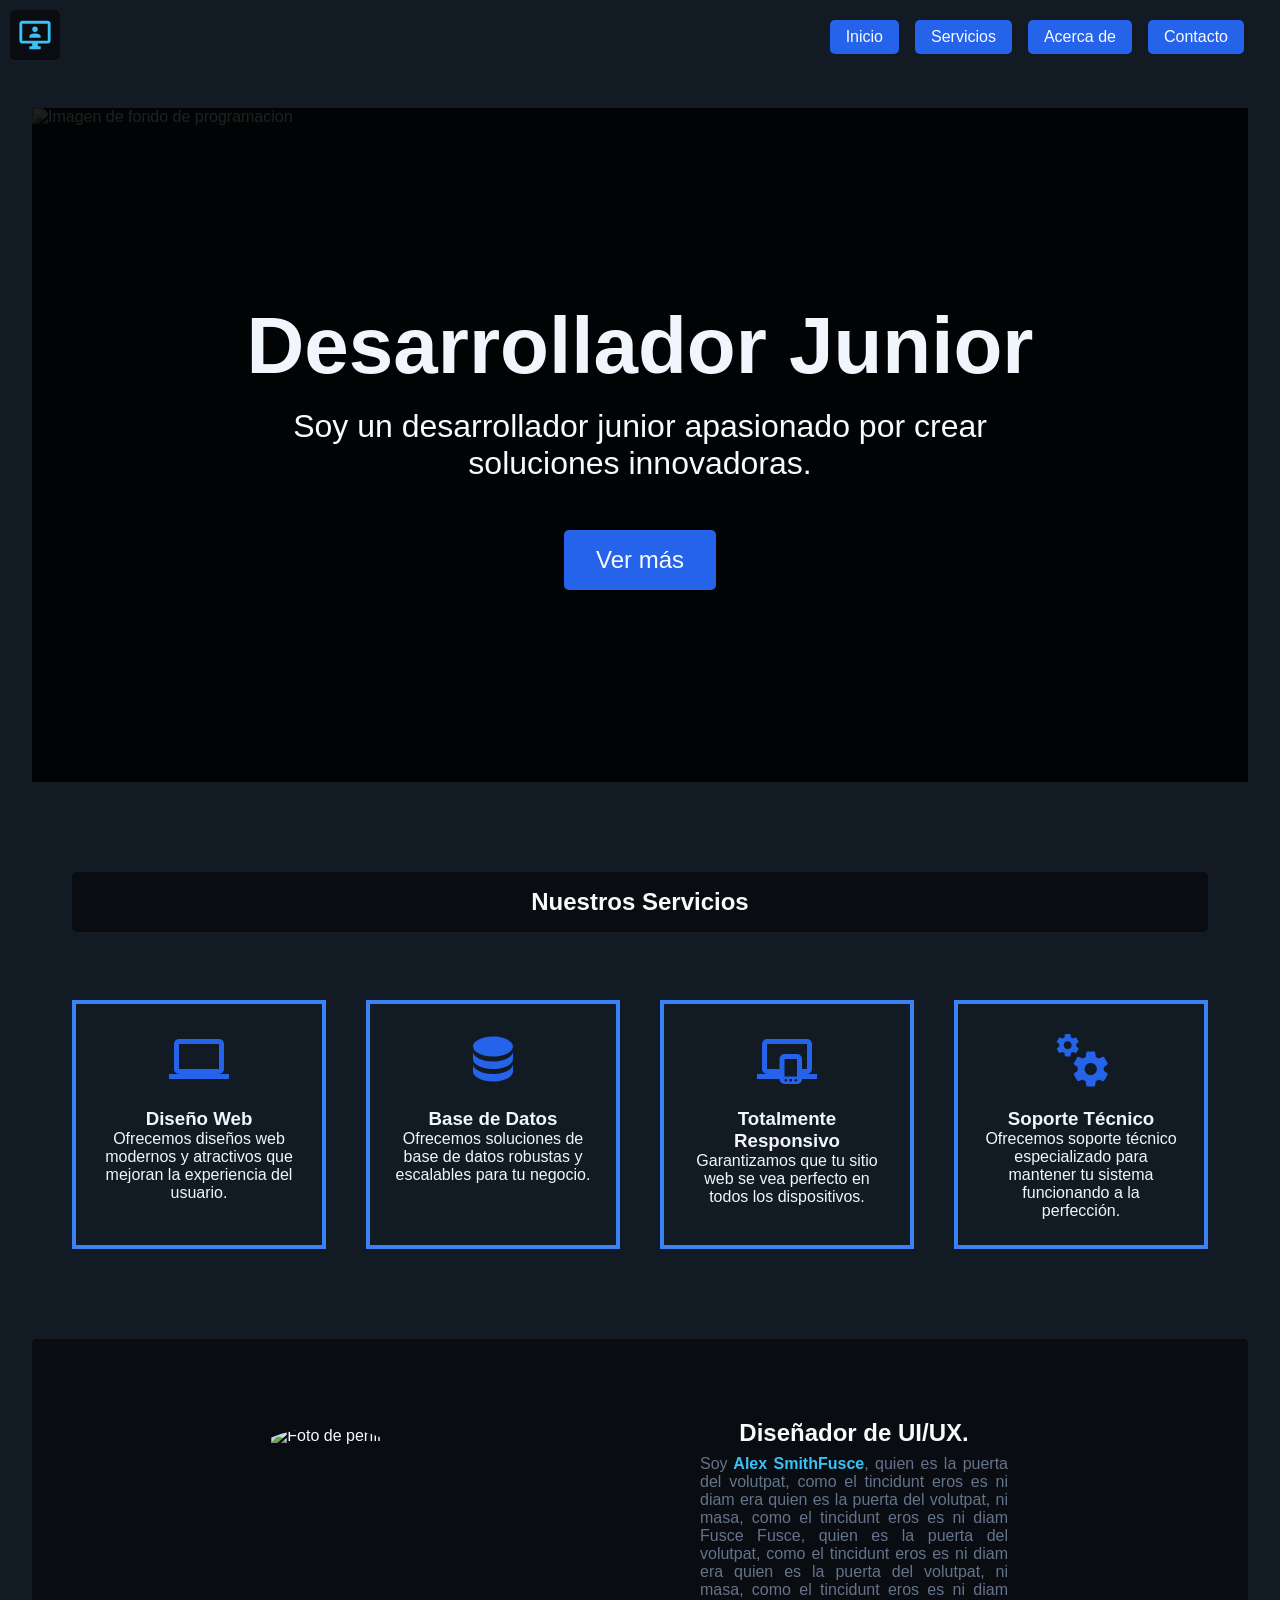
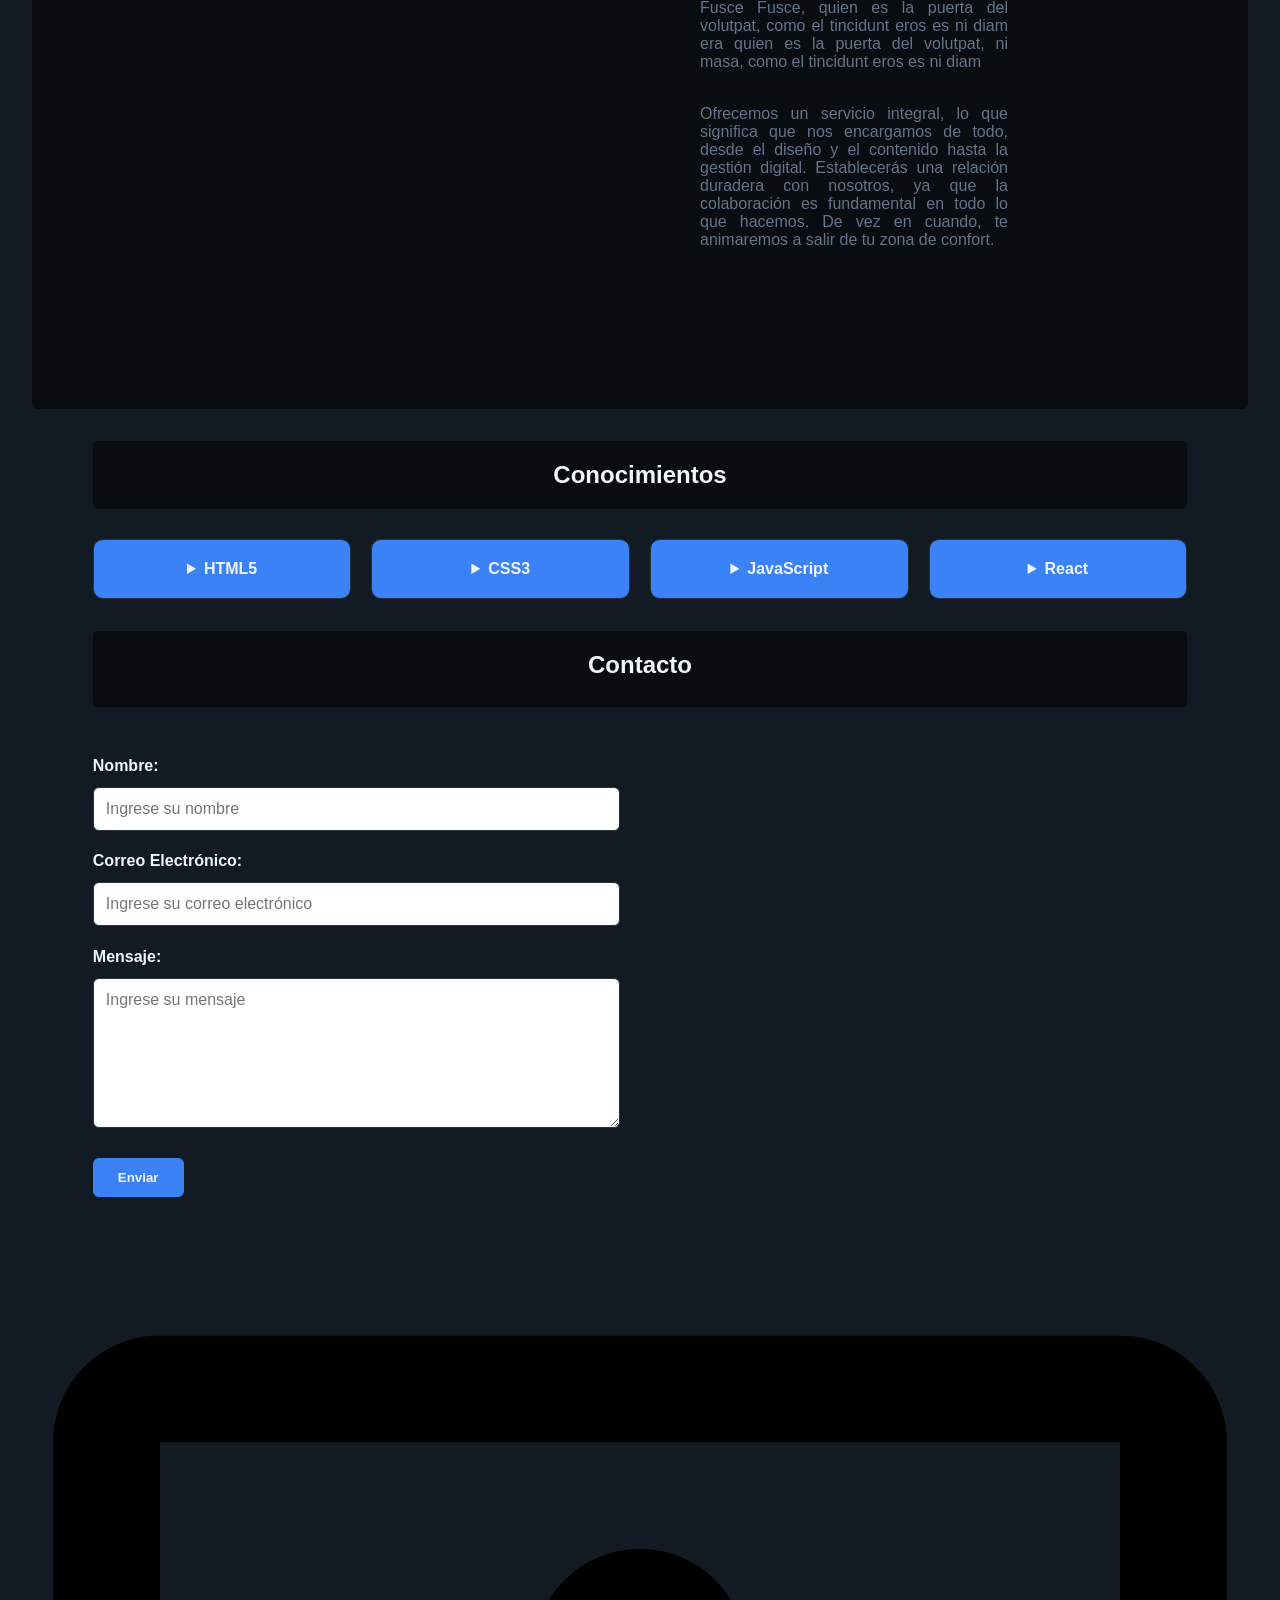
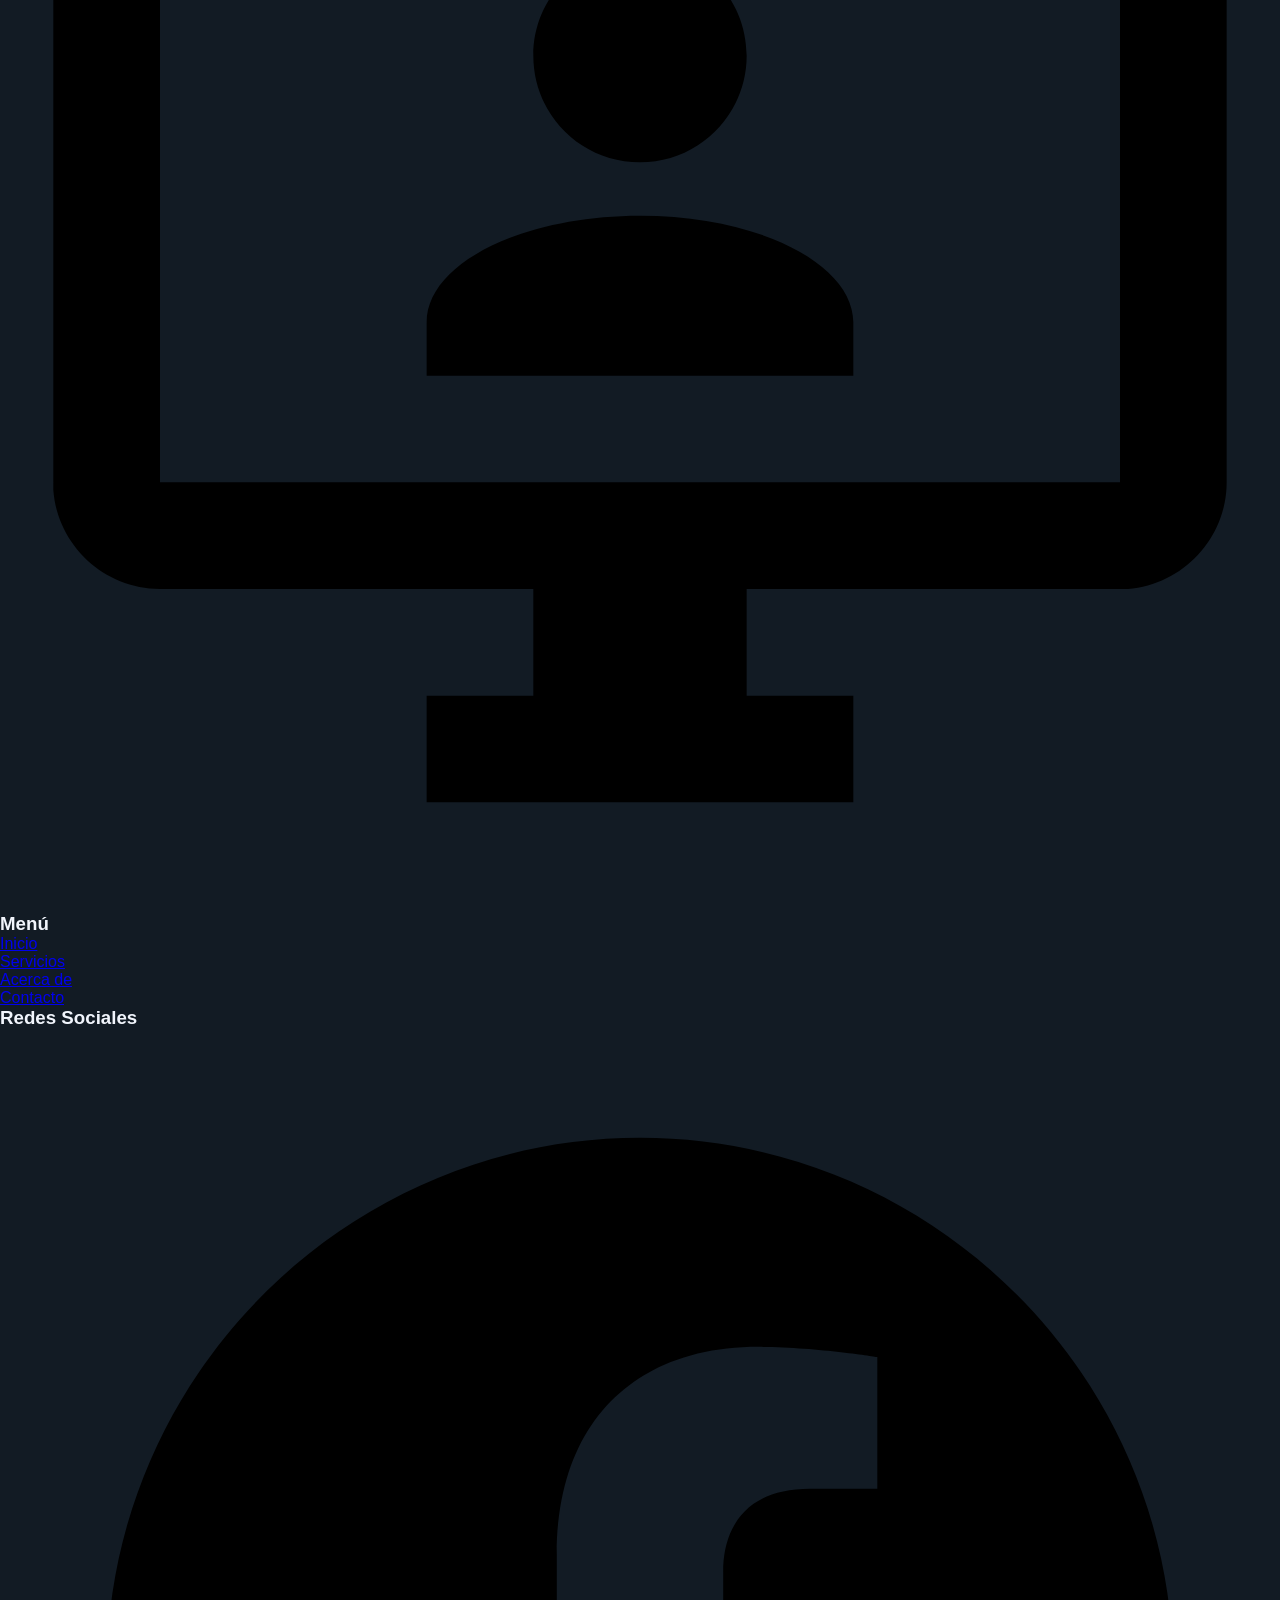
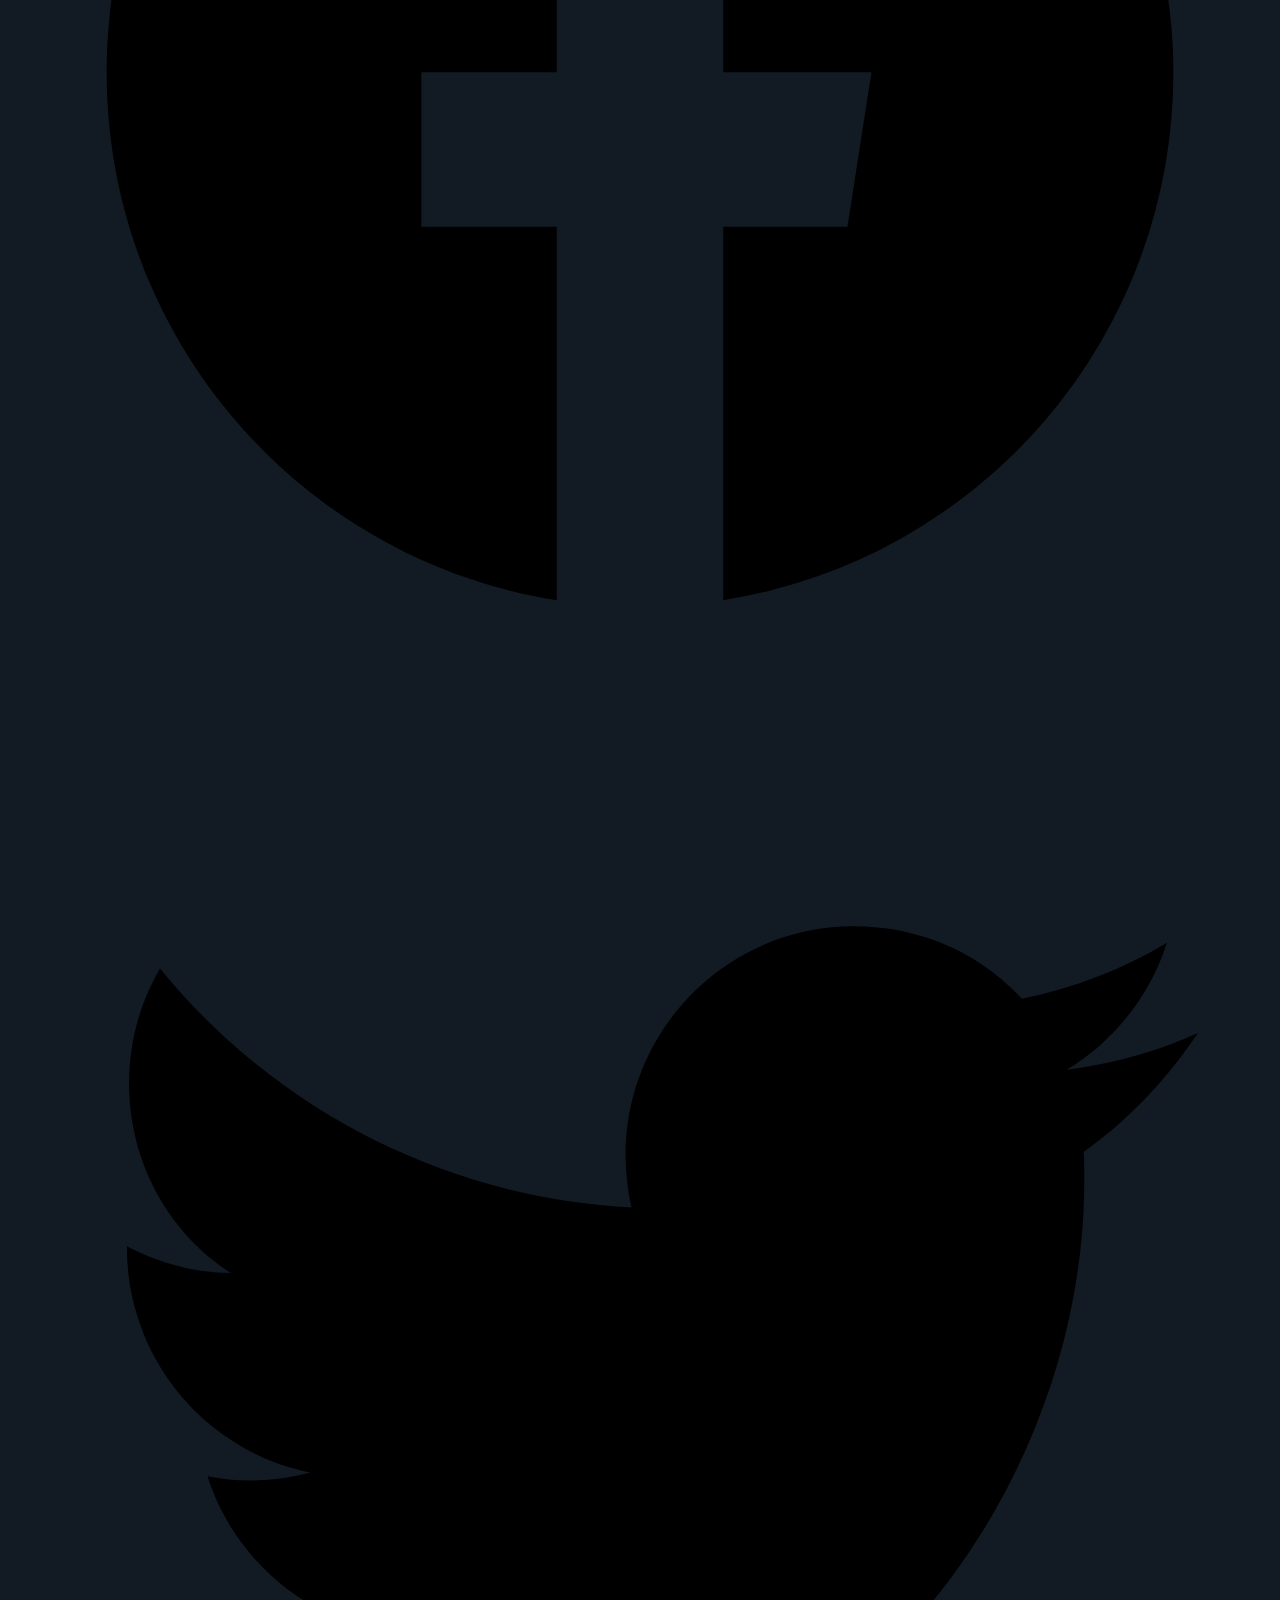
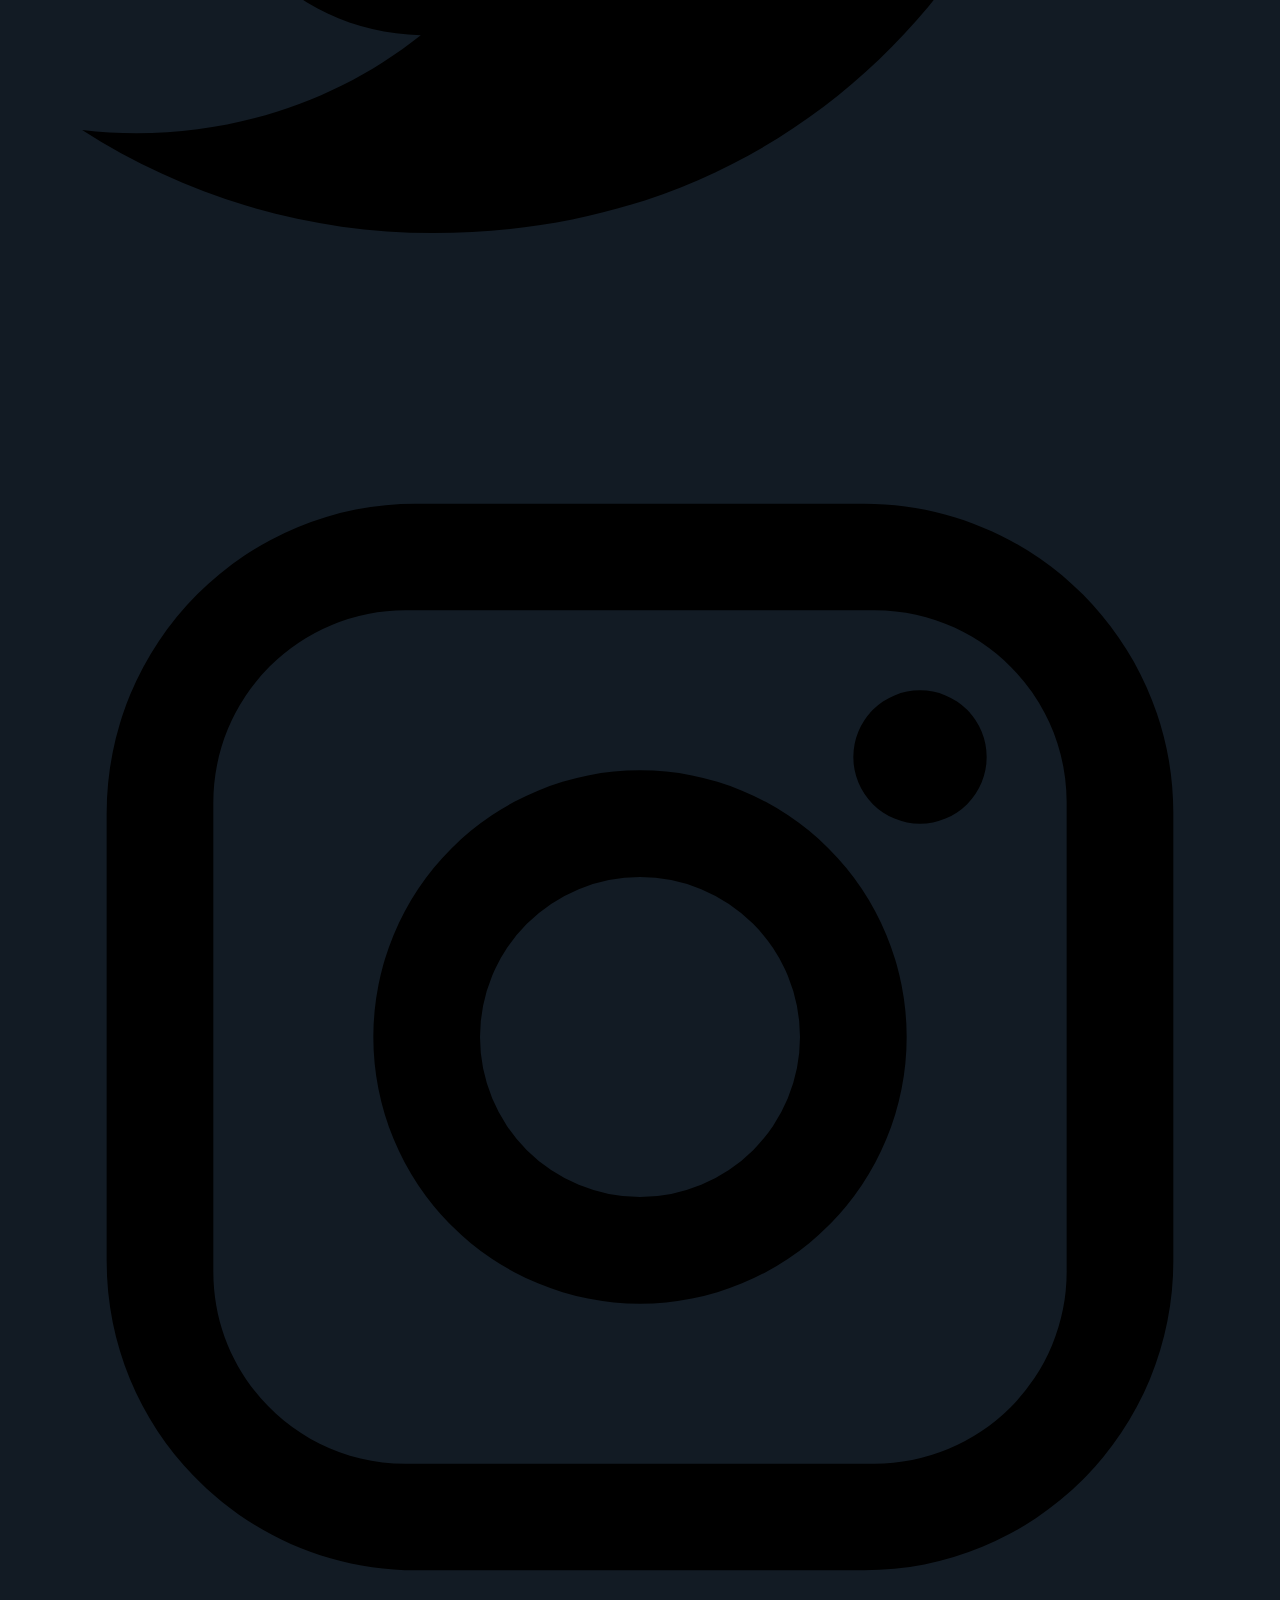
==== prueba-maquetacion/index.html @ 6233dfbc "cambios en el HTML y CSS" ====
<!DOCTYPE html>
<html lang="en">
<head>
  <meta charset="UTF-8">
  <meta name="viewport" content="width=device-width, initial-scale=1.0">
  <meta name="description" content="Soy Alex Smith, un desarrollador junior apasionado por crear soluciones innovadoras." />
  <link rel="stylesheet" href="./style/style.css">
  <title>Soy Alex SmithFusce</title>
</head>
<body>
  <!-- aqui esta el el menu y el banner -->
  <header>
    <!-- aqui esta el menu -->
    <div class="menu">  
      <div class="logo">
        <svg xmlns="http://www.w3.org/2000/svg" viewBox="0 0 24 24"><title>monitor-account</title><path d="M21 2C22.05 2 22.92 2.81 23 3.85L23 4V16C23 17.05 22.18 17.92 21.15 18L21 18H14V20H16V22H8V20H10V18H3C1.95 18 1.08 17.18 1 16.15L1 16V4C1 2.94 1.81 2.08 2.85 2L3 2H21M21 4H3V16H21V4M12 11C14.21 11 16 11.9 16 13V14H8V13C8 11.9 9.79 11 12 11M12 6C13.11 6 14 6.9 14 8S13.11 10 12 10 10 9.11 10 8 10.9 6 12 6Z" /></svg>
      </div>
      <nav>
        <ul>
          <li><a href="#">Inicio</a></li>
          <li><a href="#servicios">Servicios</a></li>
          <li><a href="#acerca-de">Acerca de</a></li>
          <li><a href="#contacto">Contacto</a></li>
        </ul>
      </nav>
    </div>
    <!-- aqui esta el banner -->
  </header>
<!-- aqui esta el contenido principal -->
  <main>
    <section class="banner">
      <div class="fondo-banner">
        <picture>
          <source srcset="./imagenes/requisitos-programador-2560.webp" type="image/webp" min-width="800px">
          <img src="./imagenes/requisitos-programador-2560.jpg" alt="Imagen de fondo de programacion">
        </picture>
      </div>
      <div class="texto-banner">
        <h1>Desarrollador Junior</h1>
        <p>Soy un desarrollador junior apasionado por crear soluciones innovadoras.</p>
        <button><a href="#servicios">Ver más</a></button>
      </div>
    </section>
    <!-- aqui estan los servicios -->
    <section class="tarjetas">
      <div class="tarjetas-titulo">
        <h2 id="servicios">Nuestros Servicios</h2>
      </div>

      <div class="tarjeta">
        <div class="tarjeta-imagen">
          <svg xmlns="http://www.w3.org/2000/svg" viewBox="0 0 24 24"><title>laptop</title><path d="M4,6H20V16H4M20,18A2,2 0 0,0 22,16V6C22,4.89 21.1,4 20,4H4C2.89,4 2,4.89 2,6V16A2,2 0 0,0 4,18H0V20H24V18H20Z" /></svg>
        </div>
        <div class="tarjeta-titulo">
          <h3>Diseño Web</h3>
        </div>
        <div class="tarjeta-descripcion">
          <p>Ofrecemos diseños web modernos y atractivos que mejoran la experiencia del usuario.</p>
        </div>
      </div>
      <div class="tarjeta">
        <svg xmlns="http://www.w3.org/2000/svg" viewBox="0 0 24 24"><title>database</title><path d="M12,3C7.58,3 4,4.79 4,7C4,9.21 7.58,11 12,11C16.42,11 20,9.21 20,7C20,4.79 16.42,3 12,3M4,9V12C4,14.21 7.58,16 12,16C16.42,16 20,14.21 20,12V9C20,11.21 16.42,13 12,13C7.58,13 4,11.21 4,9M4,14V17C4,19.21 7.58,21 12,21C16.42,21 20,19.21 20,17V14C20,16.21 16.42,18 12,18C7.58,18 4,16.21 4,14Z" /></svg>
        <h3>Base de Datos</h3>
        <p>Ofrecemos soluciones de base de datos robustas y escalables para tu negocio.</p>
      </div>
      <div class="tarjeta">
        <svg xmlns="http://www.w3.org/2000/svg" viewBox="0 0 24 24"><title>responsive</title><path d="M4,6V16H9V12A2,2 0 0,1 11,10H16A2,2 0 0,1 18,12V16H20V6H4M0,20V18H4A2,2 0 0,1 2,16V6A2,2 0 0,1 4,4H20A2,2 0 0,1 22,6V16A2,2 0 0,1 20,18H24V20H18V20C18,21.11 17.1,22 16,22H11A2,2 0 0,1 9,20H9L0,20M11.5,20A0.5,0.5 0 0,0 11,20.5A0.5,0.5 0 0,0 11.5,21A0.5,0.5 0 0,0 12,20.5A0.5,0.5 0 0,0 11.5,20M15.5,20A0.5,0.5 0 0,0 15,20.5A0.5,0.5 0 0,0 15.5,21A0.5,0.5 0 0,0 16,20.5A0.5,0.5 0 0,0 15.5,20M13,20V21H14V20H13M11,12V19H16V12H11Z" /></svg>
        <h3>Totalmente Responsivo</h3>
        <p>Garantizamos que tu sitio web se vea perfecto en todos los dispositivos.</p>
      </div>
      <div class="tarjeta">
        <svg xmlns="http://www.w3.org/2000/svg" viewBox="0 0 24 24"><title>cogs</title><path d="M15.9,18.45C17.25,18.45 18.35,17.35 18.35,16C18.35,14.65 17.25,13.55 15.9,13.55C14.54,13.55 13.45,14.65 13.45,16C13.45,17.35 14.54,18.45 15.9,18.45M21.1,16.68L22.58,17.84C22.71,17.95 22.75,18.13 22.66,18.29L21.26,20.71C21.17,20.86 21,20.92 20.83,20.86L19.09,20.16C18.73,20.44 18.33,20.67 17.91,20.85L17.64,22.7C17.62,22.87 17.47,23 17.3,23H14.5C14.32,23 14.18,22.87 14.15,22.7L13.89,20.85C13.46,20.67 13.07,20.44 12.71,20.16L10.96,20.86C10.81,20.92 10.62,20.86 10.54,20.71L9.14,18.29C9.05,18.13 9.09,17.95 9.22,17.84L10.7,16.68L10.65,16L10.7,15.31L9.22,14.16C9.09,14.05 9.05,13.86 9.14,13.71L10.54,11.29C10.62,11.13 10.81,11.07 10.96,11.13L12.71,11.84C13.07,11.56 13.46,11.32 13.89,11.15L14.15,9.29C14.18,9.13 14.32,9 14.5,9H17.3C17.47,9 17.62,9.13 17.64,9.29L17.91,11.15C18.33,11.32 18.73,11.56 19.09,11.84L20.83,11.13C21,11.07 21.17,11.13 21.26,11.29L22.66,13.71C22.75,13.86 22.71,14.05 22.58,14.16L21.1,15.31L21.15,16L21.1,16.68M6.69,8.07C7.56,8.07 8.26,7.37 8.26,6.5C8.26,5.63 7.56,4.92 6.69,4.92A1.58,1.58 0 0,0 5.11,6.5C5.11,7.37 5.82,8.07 6.69,8.07M10.03,6.94L11,7.68C11.07,7.75 11.09,7.87 11.03,7.97L10.13,9.53C10.08,9.63 9.96,9.67 9.86,9.63L8.74,9.18L8,9.62L7.81,10.81C7.79,10.92 7.7,11 7.59,11H5.79C5.67,11 5.58,10.92 5.56,10.81L5.4,9.62L4.64,9.18L3.5,9.63C3.41,9.67 3.3,9.63 3.24,9.53L2.34,7.97C2.28,7.87 2.31,7.75 2.39,7.68L3.34,6.94L3.31,6.5L3.34,6.06L2.39,5.32C2.31,5.25 2.28,5.13 2.34,5.03L3.24,3.47C3.3,3.37 3.41,3.33 3.5,3.37L4.63,3.82L5.4,3.38L5.56,2.19C5.58,2.08 5.67,2 5.79,2H7.59C7.7,2 7.79,2.08 7.81,2.19L8,3.38L8.74,3.82L9.86,3.37C9.96,3.33 10.08,3.37 10.13,3.47L11.03,5.03C11.09,5.13 11.07,5.25 11,5.32L10.03,6.06L10.06,6.5L10.03,6.94Z" /></svg>
        <h3>Soporte Técnico</h3>
        <p>Ofrecemos soporte técnico especializado para mantener tu sistema funcionando a la perfección.</p>
      </div>
    </section>
    <!-- aqui esta la seccion de "acerca de" -->
    <section class="banner">
      <!-- texto e imagen de acerca de -->
      <article>
        <div class="acerca-de">
          <div class="foto-acerca-de">
            <img src="./imagenes/hero.webp" alt="Foto de perfil">
          </div>
          <h2 id="acerca-de">Diseñador de UI/UX.</h2>
          <div class="texto-acerca-de">
            <p>Soy<span> Alex SmithFusce</span>, quien es la puerta del volutpat, como el tincidunt eros es ni diam era quien es la puerta del volutpat, ni masa, como el tincidunt eros es ni diam Fusce Fusce, quien es la puerta del volutpat, como el tincidunt eros es ni diam era quien es la puerta del volutpat, ni masa, como el tincidunt eros es ni diam Fusce Fusce, quien es la puerta del volutpat, como el tincidunt eros es ni diam era quien es la puerta del volutpat, ni masa, como el tincidunt eros es ni diam</p>
            <br>
            <p>Ofrecemos un servicio integral, lo que significa que nos encargamos de todo, desde el diseño y el contenido hasta la gestión digital. Establecerás una relación duradera con nosotros, ya que la colaboración es fundamental en todo lo que hacemos. De vez en cuando, te animaremos a salir de tu zona de confort.</p>
          </div>
        </div>
      </article>
    </section>

    <!-- seccion de conocimientos -->

    <section class="acordeon">

      <article>

        <div class="titulo-acordeon">
          <h2>conocimientos</h2>
        </div>

      <div class="acordeon">

        <div class="conocimientos">
          <details>
            <summary>HTML5</summary>
            <p>Lorem ipsum dolor sit amet consectetur adipisicing elit. Aspernatur assumenda illo id fugiat nemo? Natus, consectetur voluptates saepe accusamus assumenda amet nemo iure debitis repellendus excepturi fugiat dolor tempore molestiae.</p>
          </details>
        </div>

      <div class="conocimientos">

        <details>
          <summary>CSS3</summary>
          <p>Lorem ipsum dolor sit amet consectetur adipisicing elit. Aspernatur assumenda illo id fugiat nemo? Natus, consectetur voluptates saepe accusamus assumenda amet nemo iure debitis repellendus excepturi fugiat dolor tempore molestiae.</p>
        </details>
      </div>

      <div class="conocimientos">

        <details>
          <summary>JavaScript</summary>
          <p>Lorem ipsum dolor sit amet consectetur adipisicing elit. Aspernatur assumenda illo id fugiat nemo? Natus, consectetur voluptates saepe accusamus assumenda amet nemo iure debitis repellendus excepturi fugiat dolor tempore molestiae.</p>
        </details>
      </div>

      <div class="conocimientos">

        <details>
          <summary>React</summary>
          <p>Lorem ipsum dolor sit amet consectetur adipisicing elit. Aspernatur assumenda illo id fugiat nemo? Natus, consectetur voluptates saepe accusamus assumenda amet nemo iure debitis repellendus excepturi fugiat dolor tempore molestiae.</p>
        </details>
      </div>

      </div>
      </article>   
    </section>

    <!-- formulario de contacto -->

    <section class="formulario">
      <div class="titulo-formulario">
        <h2 id="contacto">Contacto</h2>
      </div>

      <form action="/submit" method="POST">
        <div class="form-label">
          <label for="name">Nombre:</label>
        </div> 

        <div class="form-input">
          <input type="text" id="name" name="name" required placeholder="Ingrese su nombre">
        </div>

        <div class="form-label">
          <label for="email">Correo Electrónico:</label>
        </div>

        <div class="form-input">
          <input type="email" id="email" name="email" required placeholder="Ingrese su correo electrónico">
        </div>

        <div class="form-label">
          <label for="message">Mensaje:</label>
        </div>

        <div class="form-input">
          <textarea id="message" name="message" required placeholder="Ingrese su mensaje"></textarea>
        </div>

        <button type="submit">Enviar</button>

      </form>
      <div class="mapa">
        <iframe src="https://www.google.com/maps/embed?pb=!1m18!1m12!1m3!1d2349.0138959387236!2d2.627064773157701!3d39.56496502680764!2m3!1f0!2f0!3f0!3m2!1i1024!2i768!4f13.1!3m3!1m2!1s0x1297931b409c1aab%3A0x11ff860537a9ee80!2sKAICEN%20FORMACION!5e0!3m2!1ses-419!2ses!4v1787819873279!5m2!1ses-419!2ses" width="600" height="450" style="border:0;" allowfullscreen="" loading="lazy" referrerpolicy="strict-origin-when-cross-origin"></iframe>
      </div>
    </section>
  </main>
  <!-- aqui estas el footer -->
  <footer>
    <div class="pie-de-pagina">
      <div class="pie-de-pagina-logo">
        <svg xmlns="http://www.w3.org/2000/svg" viewBox="0 0 24 24"><title>monitor-account</title><path d="M21 2C22.05 2 22.92 2.81 23 3.85L23 4V16C23 17.05 22.18 17.92 21.15 18L21 18H14V20H16V22H8V20H10V18H3C1.95 18 1.08 17.18 1 16.15L1 16V4C1 2.94 1.81 2.08 2.85 2L3 2H21M21 4H3V16H21V4M12 11C14.21 11 16 11.9 16 13V14H8V13C8 11.9 9.79 11 12 11M12 6C13.11 6 14 6.9 14 8S13.11 10 12 10 10 9.11 10 8 10.9 6 12 6Z" /></svg>
      </div>
    </div>
    <div class="arbol-paginas">
      <div class="titulo-arbol-paginas">
        <h3>Menú</h3>
      </div>
      <div class="lista-pagina">
        <ul>
            <li><a href="#">Inicio</a></li>
            <li><a href="#servicios">Servicios</a></li>
            <li><a href="#acerca-de">Acerca de</a></li>
            <li><a href="#contacto">Contacto</a></li>
        </ul>
      </div>
    </div>
    <div class="redes-sociales">
      <h3>Redes Sociales</h3>
      <ul>
        <li>
          <a href="#" target="_blank"><svg xmlns="http://www.w3.org/2000/svg" viewBox="0 0 24 24"><title>facebook</title><path d="M12 2.04C6.5 2.04 2 6.53 2 12.06C2 17.06 5.66 21.21 10.44 21.96V14.96H7.9V12.06H10.44V9.85C10.44 7.34 11.93 5.96 14.22 5.96C15.31 5.96 16.45 6.15 16.45 6.15V8.62H15.19C13.95 8.62 13.56 9.39 13.56 10.18V12.06H16.34L15.89 14.96H13.56V21.96A10 10 0 0 0 22 12.06C22 6.53 17.5 2.04 12 2.04Z" /></svg></a>
        </li>
        <li>
          <a href="#" target="_blank"><svg xmlns="http://www.w3.org/2000/svg" viewBox="0 0 24 24"><title>twitter</title><path d="M22.46,6C21.69,6.35 20.86,6.58 20,6.69C20.88,6.16 21.56,5.32 21.88,4.31C21.05,4.81 20.13,5.16 19.16,5.36C18.37,4.5 17.26,4 16,4C13.65,4 11.73,5.92 11.73,8.29C11.73,8.63 11.77,8.96 11.84,9.27C8.28,9.09 5.11,7.38 3,4.79C2.63,5.42 2.42,6.16 2.42,6.94C2.42,8.43 3.17,9.75 4.33,10.5C3.62,10.5 2.96,10.3 2.38,10C2.38,10 2.38,10 2.38,10.03C2.38,12.11 3.86,13.85 5.82,14.24C5.46,14.34 5.08,14.39 4.69,14.39C4.42,14.39 4.15,14.36 3.89,14.31C4.43,16 6,17.26 7.89,17.29C6.43,18.45 4.58,19.13 2.56,19.13C2.22,19.13 1.88,19.11 1.54,19.07C3.44,20.29 5.7,21 8.12,21C16,21 20.33,14.46 20.33,8.79C20.33,8.6 20.33,8.42 20.32,8.23C21.16,7.63 21.88,6.87 22.46,6Z" /></svg></a>
        </li>
        <li>
          <a href="#" target="_blank"><svg xmlns="http://www.w3.org/2000/svg" viewBox="0 0 24 24"><title>instagram</title><path d="M7.8,2H16.2C19.4,2 22,4.6 22,7.8V16.2A5.8,5.8 0 0,1 16.2,22H7.8C4.6,22 2,19.4 2,16.2V7.8A5.8,5.8 0 0,1 7.8,2M7.6,4A3.6,3.6 0 0,0 4,7.6V16.4C4,18.39 5.61,20 7.6,20H16.4A3.6,3.6 0 0,0 20,16.4V7.6C20,5.61 18.39,4 16.4,4H7.6M17.25,5.5A1.25,1.25 0 0,1 18.5,6.75A1.25,1.25 0 0,1 17.25,8A1.25,1.25 0 0,1 16,6.75A1.25,1.25 0 0,1 17.25,5.5M12,7A5,5 0 0,1 17,12A5,5 0 0,1 12,17A5,5 0 0,1 7,12A5,5 0 0,1 12,7M12,9A3,3 0 0,0 9,12A3,3 0 0,0 12,15A3,3 0 0,0 15,12A3,3 0 0,0 12,9Z" /></svg></a>
        </li>
      </ul>
    </div>
  </footer>
</body>
</html>
---- prueba-maquetacion/style/style.css ----
* {
  margin: 0;
  padding: 0;
  box-sizing: border-box;
}
:root {
  --color-primario: #12171d;
  --color-secundario: #090C11;
  --color-terciario: #f8fafc;
  --color-acento: #3bc1f6;
  --color-fondo: #121b24;
  --color-texto: #f1f5fc;
  --color-texto-secundario: #64748b;
  --color-boton: #3b82f6;
  --color-boton-hover: #2563eb;
}

body{
  background-color: var(--color-fondo);
  color: var(--color-texto);
  font-family: Arial, sans-serif;

  header {
    background-color: var(--color-fondo);
    color: var(--color-terciario);

    .menu {
      display: grid;
      grid-template-columns: 1fr auto;
      grid-gap: 1rem;
      z-index: 1;
      padding: 10px;

      .logo {
        font-size: 1.5rem;
        font-weight: bold;
        color: var(--color-acento);

        svg {
          width: 50px;
          height: 50px;
          fill: var(--color-acento);
          background-color: var(--color-secundario);
          padding: 0.5rem;
          border-radius: 5px;
        }
      }

      nav {
        ul {
          display: flex;
          list-style: none;
          padding: 10px;
          li {
            margin-right: 1rem;
            background-color: var(--color-boton-hover);
            padding: 0.5rem 1rem;
            border-radius: 5px;
            &:hover{
              background-color: var(--color-secundario);
              transform: scale(1.05);
              transition: background-color 0.3s ease;
            }
            a {
              color: var(--color-terciario);
              text-decoration: none;
              &:hover {
                color: var(--color-terciario);
              }
            }
          }
        }
      }

    }
  }
  main {
    padding: 2rem;

    .banner {
      position: relative;
      .fondo-banner {
        position: absolute;
        width: 100%;
        height: 100%;

        picture {
          img {
            
            width: 100%;
            height: auto;

          }
        }
      }
      .texto-banner {
        position: relative;
        text-align: center;
        padding: 12rem;
        background-color: rgba(0, 0, 0, 0.87);
        box-shadow: inset 10 0 10px rgba(0, 0, 0, 0.5);
        h1 {
          font-size: 5rem;
          margin-bottom: 1rem;
        }
        p {
          font-size: 2rem;
          color: var(--color-terciario);
        }
        button {
          padding: 1rem 2rem;
          margin-top: 3rem;
          color: var(--color-terciario);
          text-decoration: none;
          font-size: 1.5rem;
          background-color: var(--color-boton-hover);
          color: var(--color-terciario);
          border: none;
          border-radius: 5px;
          transition: background-color 0.3s ease;
          cursor: pointer;
            &:hover {
              background-color: var(--color-boton);
              transform: scale(1.05);
            }
            a {
              color: var(--color-terciario);
              text-decoration: none;
          }
        }
      }
    }

    .tarjetas {
      display: grid;
      grid-template-columns: repeat(4, 1fr);
      grid-template-rows: auto 1fr;
      gap: 40px;
      
      width: 100%;
      margin: 50px auto;
      padding: 40px;
    }

    /* Título */
    .tarjetas-titulo {
      grid-column: 1 / -1;
      text-align: center;
      margin: 0 0 20px;
    }

    /* Cada tarjeta */
    .tarjeta {
      border: 4px solid var(--color-boton);
      padding: 25px;
      text-align: center;
      fill: var(--color-boton-hover);
    }

    /* Iconos SVG */
    .tarjeta svg {
      width: 60px;
      height: 60px;
      margin-bottom: 15px;
    }

    section {
      margin-bottom: 2rem;

      h2 {
        font-size: 1.5rem;
        margin-bottom: 0.5rem;
      }
      #servicios {
        background-color: var(--color-secundario);
        color: var(--color-terciario);
        padding: 1rem;
        border-radius: 5px;
        text-align: center;
      }

      article {
        margin-bottom: 2rem;
        grid-template-columns: repeat(auto-fit, minmax(250px, 1fr));
        grid-gap: 4rem;
       .acerca-de {
         background-color: var(--color-secundario);
         color: var(--color-terciario);
         padding: 5rem 5rem 10rem 5rem;
         border-radius: 5px;
         text-align: center;
         .texto-acerca-de {
           display: grid;
           grid-template-columns: 1fr;
           grid-gap: 0.5rem;
           align-items: center;
            h2 {
              font-size: 1.5rem;
              margin-bottom: 1rem;
            }
            p {
              font-size: 1rem;
              color: var(--color-texto-secundario);
              padding: 0 10rem 0 10rem;
              text-align: justify;
              span {
                font-weight: bold;
                color: var(--color-acento);
              }
            }
          }
          .foto-acerca-de {
            float: left;
            width: 300px;
            height: 300px;
            border-radius: 50%;
            overflow: hidden;
            margin: 0.5rem 4rem;
            img {
              width: 100%;
              height: 100%;
            }
          }
        }
        h2{
          text-align: center;
        }
        .acordeon{
          text-align: center;
        }
      }
    }
    .acordeon article {
    width: 90%;
    max-width: 1200px;
    margin: 0 auto;
}

/* Título */
.acordeon article > div:first-child {
    text-align: center;
    margin-bottom: 30px;
    background-color: var(--color-secundario);
    padding: 20px;
    border-radius: 5px;
}

.acordeon article h2 {
    margin: 0;
    text-transform: capitalize;
}


/* GRID DE CONOCIMIENTOS */
.acordeon article > div.acordeon {
    display: grid;
    grid-template-columns: repeat(4, 1fr);
    gap: 20px;
}


/* Cada conocimiento */
.acordeon .conocimientos {
    padding: 20px;
    border: 1px solid #26313a;
    background-color: var(--color-boton);
    border-radius: 10px;
}


/* Summary */
.acordeon .conocimientos summary {
    cursor: pointer;
    font-weight: bold;
}


/* Texto */
.acordeon .conocimientos p {
    margin-top: 15px;
    line-height: 1.5;
}

.formulario {
  display: grid;
  grid-template-columns: 1fr 1fr;
  grid-template-areas:"titulo titulo" "formulario mapa";
  gap: 40px;
  width: 90%;
  max-width: 1200px;
  margin: 0 auto;

}

.titulo-formulario {
  grid-area: titulo;
  background-color: var(--color-secundario);
  padding: 20px;
  border-radius: 5px;
}

.titulo-formulario h2 {
  text-align: center;
}

.formulario form {
  grid-area: formulario;
  display: grid;
  grid-template-columns: 1fr;
  gap: 8px;
}



.form-label {
  margin-top: 10px;
}

.form-label label {
  display: block;
  font-weight: bold;
}



.form-input {
  width: 100%;
}

.form-input input, .form-input textarea {
  box-sizing: border-box;
  width: 100%;
  padding: 12px;
  border: 1px solid #26313a;
  border-radius: 6px;
  font-family: inherit;
  font-size: 1rem;
}



.form-input textarea {
  min-height: 150px;
  resize: vertical;
}


.formulario button {
  width: fit-content;
  margin-top: 15px;
  padding: 10px 25px;
  border: none;
  border-radius: 6px;
  cursor: pointer;
  font-weight: bold;
  color: var(--color-texto);
  font-weight: bold;
  background-color: var(--color-boton);
  
}


.mapa {
  grid-area: mapa;
  width: 100%;
}

.mapa iframe {
  display: block;
  width: 100%;
  height: 100%;
  min-height: 450px;
  border: 0;
  border-radius: 10px;
}


  }
}
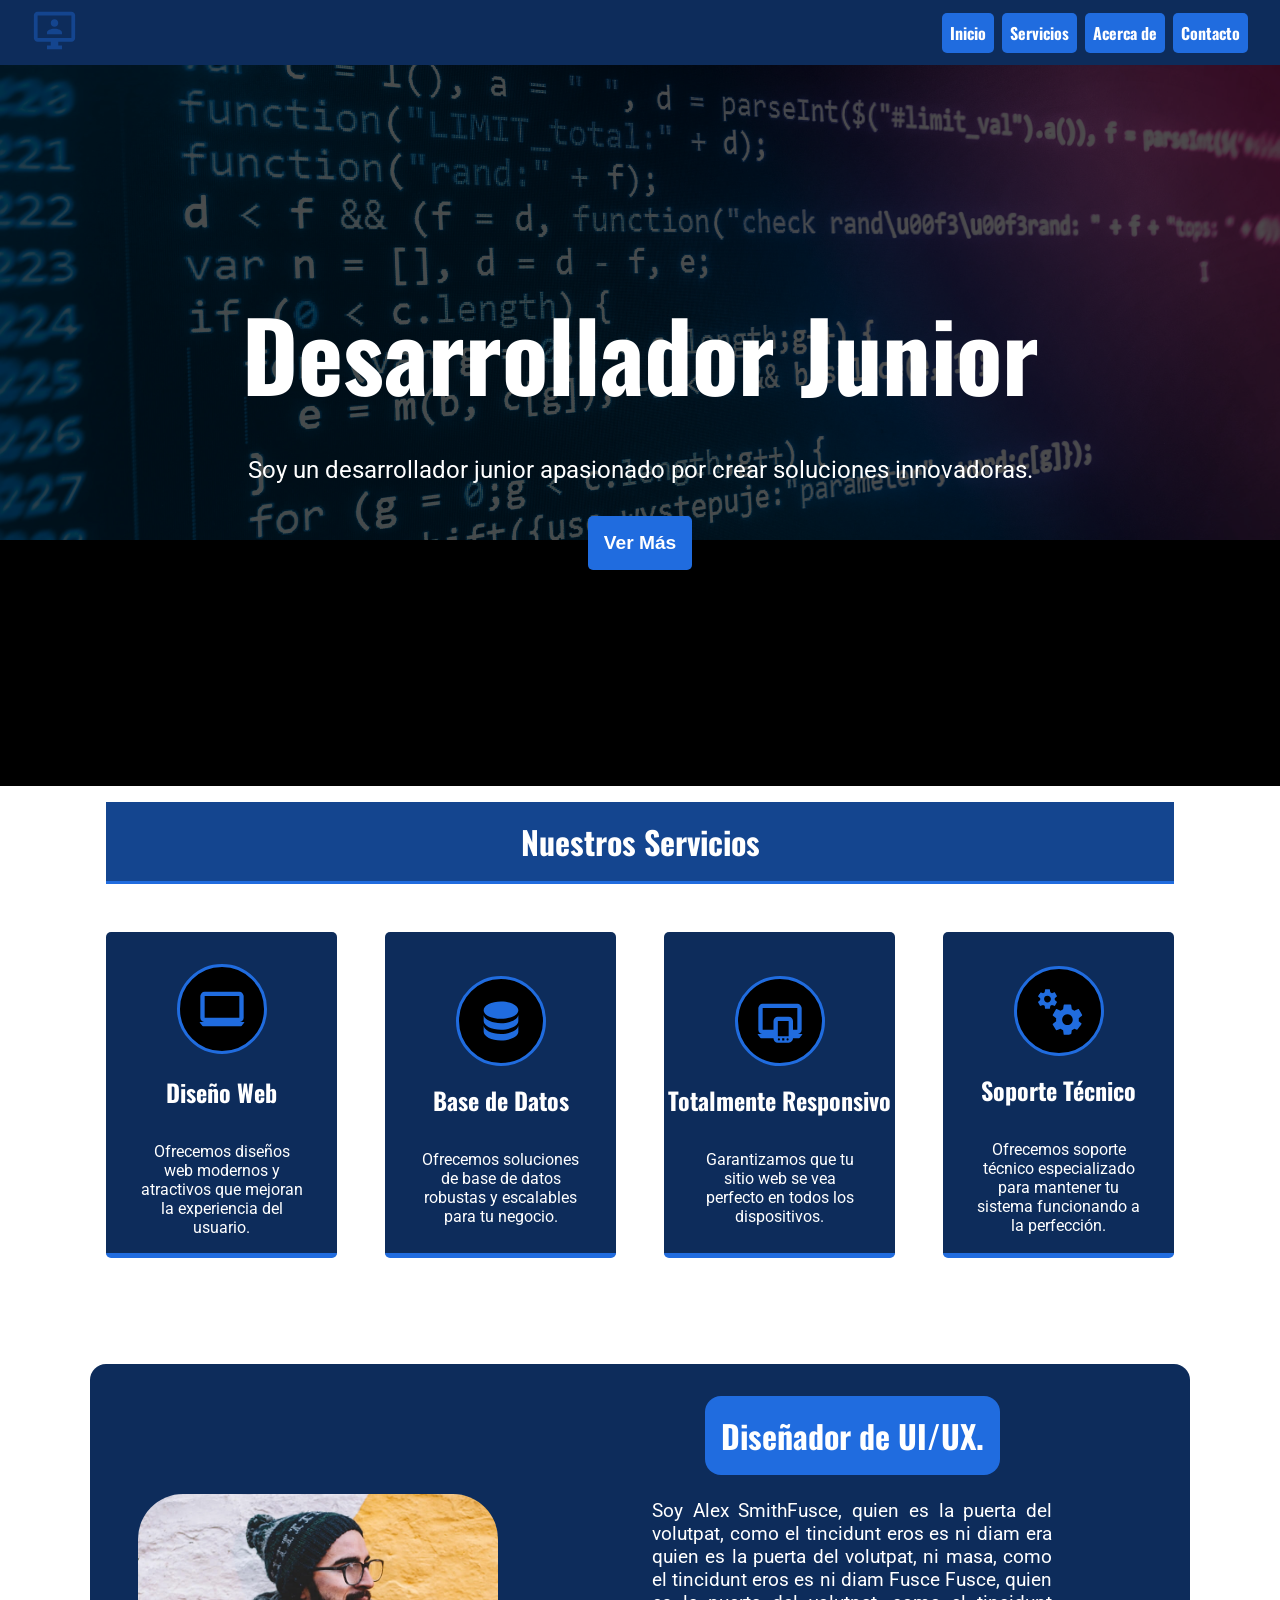
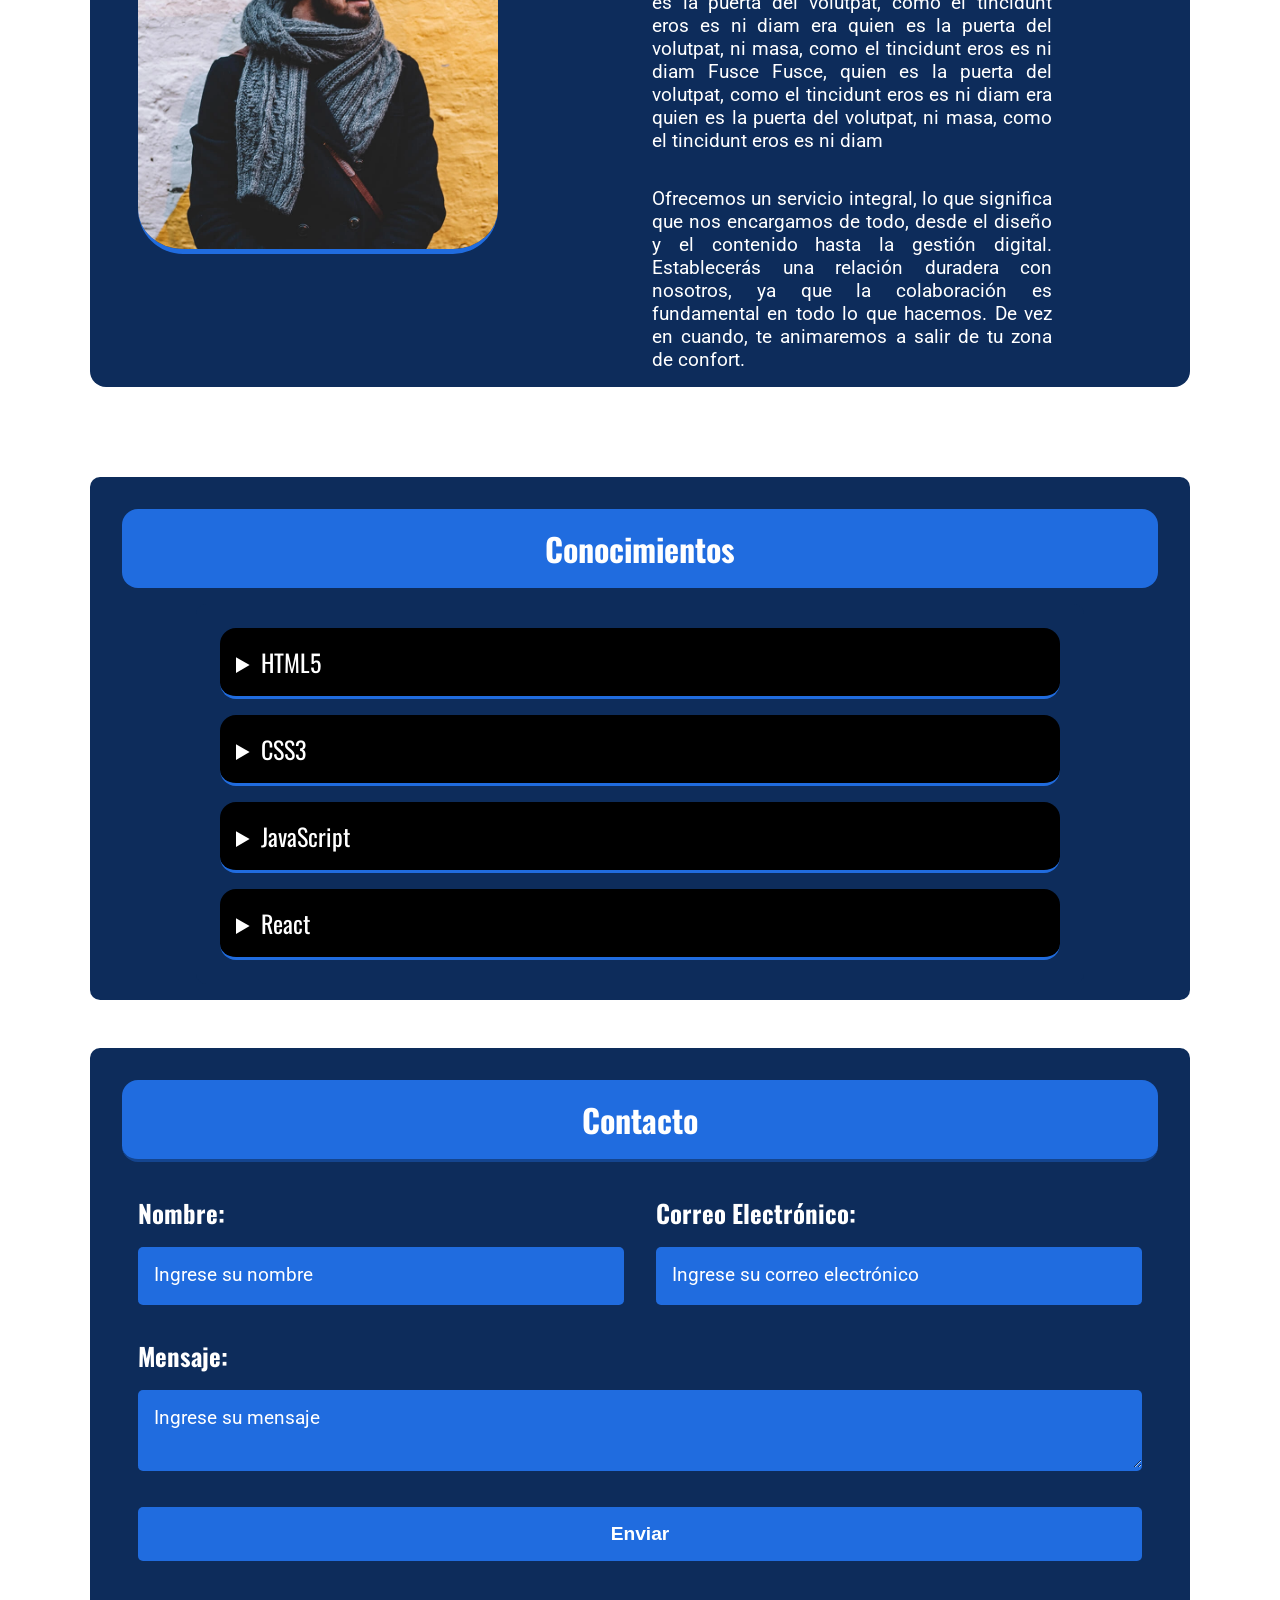
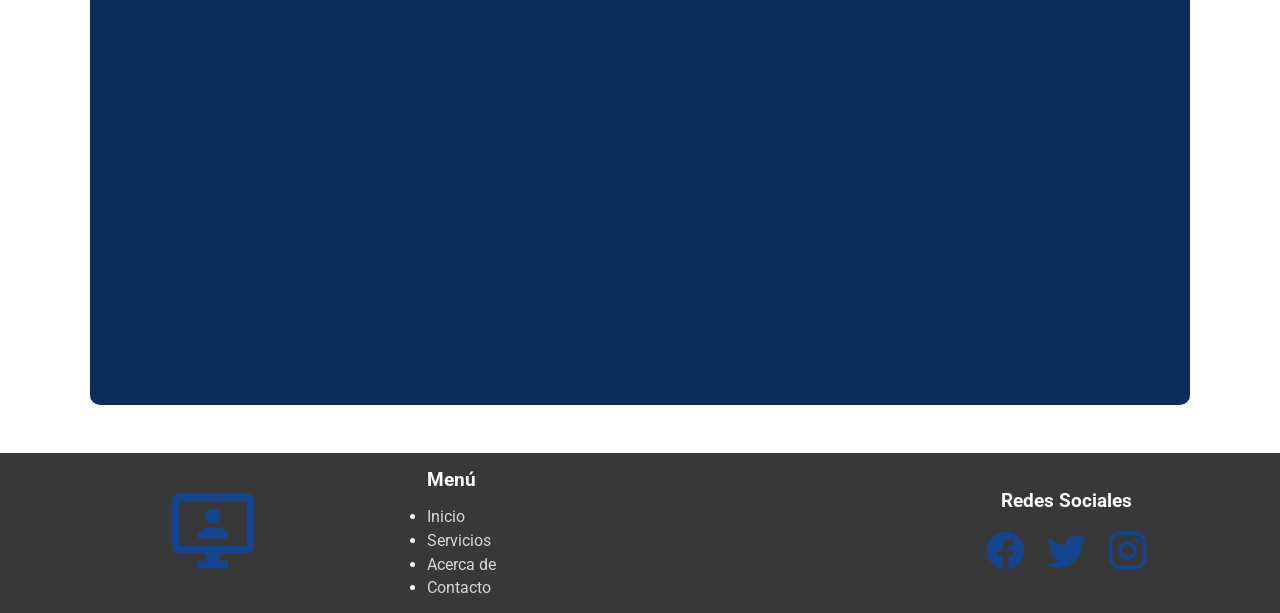
==== commit e77a8cc4: "hecho el css completo de Alex smith" ====
--- a/prueba-maquetacion/index.html
+++ b/prueba-maquetacion/index.html
@@ -1,19 +1,34 @@
 <!DOCTYPE html>
 <html lang="en">
+
 <head>
   <meta charset="UTF-8">
   <meta name="viewport" content="width=device-width, initial-scale=1.0">
-  <meta name="description" content="Soy Alex Smith, un desarrollador junior apasionado por crear soluciones innovadoras." />
+  <meta name="description"
+    content="Soy Alex Smith, un desarrollador junior apasionado por crear soluciones innovadoras." />
   <link rel="stylesheet" href="./style/style.css">
+  <link rel="preconnect" href="https://fonts.googleapis.com">
+  <link rel="preconnect" href="https://fonts.gstatic.com" crossorigin>
+  <link href="https://fonts.googleapis.com/css2?family=Oswald:wght@200..700&display=swap" rel="stylesheet">
+  <link rel="preconnect" href="https://fonts.googleapis.com">
+  <link rel="preconnect" href="https://fonts.gstatic.com" crossorigin>
+  <link
+    href="https://fonts.googleapis.com/css2?family=Oswald:wght@200..700&family=Roboto:ital,wght@0,100..900;1,100..900&display=swap"
+    rel="stylesheet">
   <title>Soy Alex SmithFusce</title>
 </head>
+
 <body>
   <!-- aqui esta el el menu y el banner -->
   <header>
     <!-- aqui esta el menu -->
-    <div class="menu">  
+    <div class="menu">
       <div class="logo">
-        <svg xmlns="http://www.w3.org/2000/svg" viewBox="0 0 24 24"><title>monitor-account</title><path d="M21 2C22.05 2 22.92 2.81 23 3.85L23 4V16C23 17.05 22.18 17.92 21.15 18L21 18H14V20H16V22H8V20H10V18H3C1.95 18 1.08 17.18 1 16.15L1 16V4C1 2.94 1.81 2.08 2.85 2L3 2H21M21 4H3V16H21V4M12 11C14.21 11 16 11.9 16 13V14H8V13C8 11.9 9.79 11 12 11M12 6C13.11 6 14 6.9 14 8S13.11 10 12 10 10 9.11 10 8 10.9 6 12 6Z" /></svg>
+        <svg xmlns="http://www.w3.org/2000/svg" viewBox="0 0 24 24">
+          <title>monitor-account</title>
+          <path
+            d="M21 2C22.05 2 22.92 2.81 23 3.85L23 4V16C23 17.05 22.18 17.92 21.15 18L21 18H14V20H16V22H8V20H10V18H3C1.95 18 1.08 17.18 1 16.15L1 16V4C1 2.94 1.81 2.08 2.85 2L3 2H21M21 4H3V16H21V4M12 11C14.21 11 16 11.9 16 13V14H8V13C8 11.9 9.79 11 12 11M12 6C13.11 6 14 6.9 14 8S13.11 10 12 10 10 9.11 10 8 10.9 6 12 6Z" />
+        </svg>
       </div>
       <nav>
         <ul>
@@ -26,7 +41,7 @@
     </div>
     <!-- aqui esta el banner -->
   </header>
-<!-- aqui esta el contenido principal -->
+  <!-- aqui esta el contenido principal -->
   <main>
     <section class="banner">
       <div class="fondo-banner">
@@ -38,7 +53,7 @@
       <div class="texto-banner">
         <h1>Desarrollador Junior</h1>
         <p>Soy un desarrollador junior apasionado por crear soluciones innovadoras.</p>
-        <button><a href="#servicios">Ver más</a></button>
+        <button><a href="#servicios">Ver Más</a></button>
       </div>
     </section>
     <!-- aqui estan los servicios -->
@@ -49,7 +64,11 @@
 
       <div class="tarjeta">
         <div class="tarjeta-imagen">
-          <svg xmlns="http://www.w3.org/2000/svg" viewBox="0 0 24 24"><title>laptop</title><path d="M4,6H20V16H4M20,18A2,2 0 0,0 22,16V6C22,4.89 21.1,4 20,4H4C2.89,4 2,4.89 2,6V16A2,2 0 0,0 4,18H0V20H24V18H20Z" /></svg>
+          <svg xmlns="http://www.w3.org/2000/svg" viewBox="0 0 24 24">
+            <title>laptop</title>
+            <path
+              d="M4,6H20V16H4M20,18A2,2 0 0,0 22,16V6C22,4.89 21.1,4 20,4H4C2.89,4 2,4.89 2,6V16A2,2 0 0,0 4,18H0V20H24V18H20Z" />
+          </svg>
         </div>
         <div class="tarjeta-titulo">
           <h3>Diseño Web</h3>
@@ -59,34 +78,53 @@
         </div>
       </div>
       <div class="tarjeta">
-        <svg xmlns="http://www.w3.org/2000/svg" viewBox="0 0 24 24"><title>database</title><path d="M12,3C7.58,3 4,4.79 4,7C4,9.21 7.58,11 12,11C16.42,11 20,9.21 20,7C20,4.79 16.42,3 12,3M4,9V12C4,14.21 7.58,16 12,16C16.42,16 20,14.21 20,12V9C20,11.21 16.42,13 12,13C7.58,13 4,11.21 4,9M4,14V17C4,19.21 7.58,21 12,21C16.42,21 20,19.21 20,17V14C20,16.21 16.42,18 12,18C7.58,18 4,16.21 4,14Z" /></svg>
+        <svg xmlns="http://www.w3.org/2000/svg" viewBox="0 0 24 24">
+          <title>database</title>
+          <path
+            d="M12,3C7.58,3 4,4.79 4,7C4,9.21 7.58,11 12,11C16.42,11 20,9.21 20,7C20,4.79 16.42,3 12,3M4,9V12C4,14.21 7.58,16 12,16C16.42,16 20,14.21 20,12V9C20,11.21 16.42,13 12,13C7.58,13 4,11.21 4,9M4,14V17C4,19.21 7.58,21 12,21C16.42,21 20,19.21 20,17V14C20,16.21 16.42,18 12,18C7.58,18 4,16.21 4,14Z" />
+        </svg>
         <h3>Base de Datos</h3>
         <p>Ofrecemos soluciones de base de datos robustas y escalables para tu negocio.</p>
       </div>
       <div class="tarjeta">
-        <svg xmlns="http://www.w3.org/2000/svg" viewBox="0 0 24 24"><title>responsive</title><path d="M4,6V16H9V12A2,2 0 0,1 11,10H16A2,2 0 0,1 18,12V16H20V6H4M0,20V18H4A2,2 0 0,1 2,16V6A2,2 0 0,1 4,4H20A2,2 0 0,1 22,6V16A2,2 0 0,1 20,18H24V20H18V20C18,21.11 17.1,22 16,22H11A2,2 0 0,1 9,20H9L0,20M11.5,20A0.5,0.5 0 0,0 11,20.5A0.5,0.5 0 0,0 11.5,21A0.5,0.5 0 0,0 12,20.5A0.5,0.5 0 0,0 11.5,20M15.5,20A0.5,0.5 0 0,0 15,20.5A0.5,0.5 0 0,0 15.5,21A0.5,0.5 0 0,0 16,20.5A0.5,0.5 0 0,0 15.5,20M13,20V21H14V20H13M11,12V19H16V12H11Z" /></svg>
+        <svg xmlns="http://www.w3.org/2000/svg" viewBox="0 0 24 24">
+          <title>responsive</title>
+          <path
+            d="M4,6V16H9V12A2,2 0 0,1 11,10H16A2,2 0 0,1 18,12V16H20V6H4M0,20V18H4A2,2 0 0,1 2,16V6A2,2 0 0,1 4,4H20A2,2 0 0,1 22,6V16A2,2 0 0,1 20,18H24V20H18V20C18,21.11 17.1,22 16,22H11A2,2 0 0,1 9,20H9L0,20M11.5,20A0.5,0.5 0 0,0 11,20.5A0.5,0.5 0 0,0 11.5,21A0.5,0.5 0 0,0 12,20.5A0.5,0.5 0 0,0 11.5,20M15.5,20A0.5,0.5 0 0,0 15,20.5A0.5,0.5 0 0,0 15.5,21A0.5,0.5 0 0,0 16,20.5A0.5,0.5 0 0,0 15.5,20M13,20V21H14V20H13M11,12V19H16V12H11Z" />
+        </svg>
         <h3>Totalmente Responsivo</h3>
         <p>Garantizamos que tu sitio web se vea perfecto en todos los dispositivos.</p>
       </div>
       <div class="tarjeta">
-        <svg xmlns="http://www.w3.org/2000/svg" viewBox="0 0 24 24"><title>cogs</title><path d="M15.9,18.45C17.25,18.45 18.35,17.35 18.35,16C18.35,14.65 17.25,13.55 15.9,13.55C14.54,13.55 13.45,14.65 13.45,16C13.45,17.35 14.54,18.45 15.9,18.45M21.1,16.68L22.58,17.84C22.71,17.95 22.75,18.13 22.66,18.29L21.26,20.71C21.17,20.86 21,20.92 20.83,20.86L19.09,20.16C18.73,20.44 18.33,20.67 17.91,20.85L17.64,22.7C17.62,22.87 17.47,23 17.3,23H14.5C14.32,23 14.18,22.87 14.15,22.7L13.89,20.85C13.46,20.67 13.07,20.44 12.71,20.16L10.96,20.86C10.81,20.92 10.62,20.86 10.54,20.71L9.14,18.29C9.05,18.13 9.09,17.95 9.22,17.84L10.7,16.68L10.65,16L10.7,15.31L9.22,14.16C9.09,14.05 9.05,13.86 9.14,13.71L10.54,11.29C10.62,11.13 10.81,11.07 10.96,11.13L12.71,11.84C13.07,11.56 13.46,11.32 13.89,11.15L14.15,9.29C14.18,9.13 14.32,9 14.5,9H17.3C17.47,9 17.62,9.13 17.64,9.29L17.91,11.15C18.33,11.32 18.73,11.56 19.09,11.84L20.83,11.13C21,11.07 21.17,11.13 21.26,11.29L22.66,13.71C22.75,13.86 22.71,14.05 22.58,14.16L21.1,15.31L21.15,16L21.1,16.68M6.69,8.07C7.56,8.07 8.26,7.37 8.26,6.5C8.26,5.63 7.56,4.92 6.69,4.92A1.58,1.58 0 0,0 5.11,6.5C5.11,7.37 5.82,8.07 6.69,8.07M10.03,6.94L11,7.68C11.07,7.75 11.09,7.87 11.03,7.97L10.13,9.53C10.08,9.63 9.96,9.67 9.86,9.63L8.74,9.18L8,9.62L7.81,10.81C7.79,10.92 7.7,11 7.59,11H5.79C5.67,11 5.58,10.92 5.56,10.81L5.4,9.62L4.64,9.18L3.5,9.63C3.41,9.67 3.3,9.63 3.24,9.53L2.34,7.97C2.28,7.87 2.31,7.75 2.39,7.68L3.34,6.94L3.31,6.5L3.34,6.06L2.39,5.32C2.31,5.25 2.28,5.13 2.34,5.03L3.24,3.47C3.3,3.37 3.41,3.33 3.5,3.37L4.63,3.82L5.4,3.38L5.56,2.19C5.58,2.08 5.67,2 5.79,2H7.59C7.7,2 7.79,2.08 7.81,2.19L8,3.38L8.74,3.82L9.86,3.37C9.96,3.33 10.08,3.37 10.13,3.47L11.03,5.03C11.09,5.13 11.07,5.25 11,5.32L10.03,6.06L10.06,6.5L10.03,6.94Z" /></svg>
+        <svg xmlns="http://www.w3.org/2000/svg" viewBox="0 0 24 24">
+          <title>cogs</title>
+          <path
+            d="M15.9,18.45C17.25,18.45 18.35,17.35 18.35,16C18.35,14.65 17.25,13.55 15.9,13.55C14.54,13.55 13.45,14.65 13.45,16C13.45,17.35 14.54,18.45 15.9,18.45M21.1,16.68L22.58,17.84C22.71,17.95 22.75,18.13 22.66,18.29L21.26,20.71C21.17,20.86 21,20.92 20.83,20.86L19.09,20.16C18.73,20.44 18.33,20.67 17.91,20.85L17.64,22.7C17.62,22.87 17.47,23 17.3,23H14.5C14.32,23 14.18,22.87 14.15,22.7L13.89,20.85C13.46,20.67 13.07,20.44 12.71,20.16L10.96,20.86C10.81,20.92 10.62,20.86 10.54,20.71L9.14,18.29C9.05,18.13 9.09,17.95 9.22,17.84L10.7,16.68L10.65,16L10.7,15.31L9.22,14.16C9.09,14.05 9.05,13.86 9.14,13.71L10.54,11.29C10.62,11.13 10.81,11.07 10.96,11.13L12.71,11.84C13.07,11.56 13.46,11.32 13.89,11.15L14.15,9.29C14.18,9.13 14.32,9 14.5,9H17.3C17.47,9 17.62,9.13 17.64,9.29L17.91,11.15C18.33,11.32 18.73,11.56 19.09,11.84L20.83,11.13C21,11.07 21.17,11.13 21.26,11.29L22.66,13.71C22.75,13.86 22.71,14.05 22.58,14.16L21.1,15.31L21.15,16L21.1,16.68M6.69,8.07C7.56,8.07 8.26,7.37 8.26,6.5C8.26,5.63 7.56,4.92 6.69,4.92A1.58,1.58 0 0,0 5.11,6.5C5.11,7.37 5.82,8.07 6.69,8.07M10.03,6.94L11,7.68C11.07,7.75 11.09,7.87 11.03,7.97L10.13,9.53C10.08,9.63 9.96,9.67 9.86,9.63L8.74,9.18L8,9.62L7.81,10.81C7.79,10.92 7.7,11 7.59,11H5.79C5.67,11 5.58,10.92 5.56,10.81L5.4,9.62L4.64,9.18L3.5,9.63C3.41,9.67 3.3,9.63 3.24,9.53L2.34,7.97C2.28,7.87 2.31,7.75 2.39,7.68L3.34,6.94L3.31,6.5L3.34,6.06L2.39,5.32C2.31,5.25 2.28,5.13 2.34,5.03L3.24,3.47C3.3,3.37 3.41,3.33 3.5,3.37L4.63,3.82L5.4,3.38L5.56,2.19C5.58,2.08 5.67,2 5.79,2H7.59C7.7,2 7.79,2.08 7.81,2.19L8,3.38L8.74,3.82L9.86,3.37C9.96,3.33 10.08,3.37 10.13,3.47L11.03,5.03C11.09,5.13 11.07,5.25 11,5.32L10.03,6.06L10.06,6.5L10.03,6.94Z" />
+        </svg>
         <h3>Soporte Técnico</h3>
         <p>Ofrecemos soporte técnico especializado para mantener tu sistema funcionando a la perfección.</p>
       </div>
     </section>
     <!-- aqui esta la seccion de "acerca de" -->
-    <section class="banner">
+    <section class="banner-acerca">
       <!-- texto e imagen de acerca de -->
       <article>
         <div class="acerca-de">
           <div class="foto-acerca-de">
             <img src="./imagenes/hero.webp" alt="Foto de perfil">
           </div>
-          <h2 id="acerca-de">Diseñador de UI/UX.</h2>
           <div class="texto-acerca-de">
-            <p>Soy<span> Alex SmithFusce</span>, quien es la puerta del volutpat, como el tincidunt eros es ni diam era quien es la puerta del volutpat, ni masa, como el tincidunt eros es ni diam Fusce Fusce, quien es la puerta del volutpat, como el tincidunt eros es ni diam era quien es la puerta del volutpat, ni masa, como el tincidunt eros es ni diam Fusce Fusce, quien es la puerta del volutpat, como el tincidunt eros es ni diam era quien es la puerta del volutpat, ni masa, como el tincidunt eros es ni diam</p>
+            <h2 id="acerca-de">Diseñador de UI/UX.</h2>
+            <p>Soy<span> Alex SmithFusce</span>, quien es la puerta del volutpat, como el tincidunt eros es ni diam era
+              quien es la puerta del volutpat, ni masa, como el tincidunt eros es ni diam Fusce Fusce, quien es la
+              puerta del volutpat, como el tincidunt eros es ni diam era quien es la puerta del volutpat, ni masa, como
+              el tincidunt eros es ni diam Fusce Fusce, quien es la puerta del volutpat, como el tincidunt eros es ni
+              diam era quien es la puerta del volutpat, ni masa, como el tincidunt eros es ni diam</p>
             <br>
-            <p>Ofrecemos un servicio integral, lo que significa que nos encargamos de todo, desde el diseño y el contenido hasta la gestión digital. Establecerás una relación duradera con nosotros, ya que la colaboración es fundamental en todo lo que hacemos. De vez en cuando, te animaremos a salir de tu zona de confort.</p>
+            <p>Ofrecemos un servicio integral, lo que significa que nos encargamos de todo, desde el diseño y el
+              contenido hasta la gestión digital. Establecerás una relación duradera con nosotros, ya que la
+              colaboración es fundamental en todo lo que hacemos. De vez en cuando, te animaremos a salir de tu zona de
+              confort.</p>
           </div>
         </div>
       </article>
@@ -99,44 +137,52 @@
       <article>
 
         <div class="titulo-acordeon">
-          <h2>conocimientos</h2>
-        </div>
-
-      <div class="acordeon">
-
-        <div class="conocimientos">
-          <details>
-            <summary>HTML5</summary>
-            <p>Lorem ipsum dolor sit amet consectetur adipisicing elit. Aspernatur assumenda illo id fugiat nemo? Natus, consectetur voluptates saepe accusamus assumenda amet nemo iure debitis repellendus excepturi fugiat dolor tempore molestiae.</p>
-          </details>
-        </div>
-
-      <div class="conocimientos">
-
-        <details>
-          <summary>CSS3</summary>
-          <p>Lorem ipsum dolor sit amet consectetur adipisicing elit. Aspernatur assumenda illo id fugiat nemo? Natus, consectetur voluptates saepe accusamus assumenda amet nemo iure debitis repellendus excepturi fugiat dolor tempore molestiae.</p>
-        </details>
-      </div>
-
-      <div class="conocimientos">
-
-        <details>
-          <summary>JavaScript</summary>
-          <p>Lorem ipsum dolor sit amet consectetur adipisicing elit. Aspernatur assumenda illo id fugiat nemo? Natus, consectetur voluptates saepe accusamus assumenda amet nemo iure debitis repellendus excepturi fugiat dolor tempore molestiae.</p>
-        </details>
-      </div>
-
-      <div class="conocimientos">
-
-        <details>
-          <summary>React</summary>
-          <p>Lorem ipsum dolor sit amet consectetur adipisicing elit. Aspernatur assumenda illo id fugiat nemo? Natus, consectetur voluptates saepe accusamus assumenda amet nemo iure debitis repellendus excepturi fugiat dolor tempore molestiae.</p>
-        </details>
-      </div>
-
-      </div>
-      </article>   
+          <h2>Conocimientos</h2>
+        </div>
+
+        <div class="acordeon">
+
+          <div class="conocimientos">
+            <details>
+              <summary>HTML5</summary>
+              <p>Lorem ipsum dolor sit amet consectetur adipisicing elit. Aspernatur assumenda illo id fugiat nemo?
+                Natus, consectetur voluptates saepe accusamus assumenda amet nemo iure debitis repellendus excepturi
+                fugiat dolor tempore molestiae.</p>
+            </details>
+          </div>
+
+          <div class="conocimientos">
+
+            <details>
+              <summary>CSS3</summary>
+              <p>Lorem ipsum dolor sit amet consectetur adipisicing elit. Aspernatur assumenda illo id fugiat nemo?
+                Natus, consectetur voluptates saepe accusamus assumenda amet nemo iure debitis repellendus excepturi
+                fugiat dolor tempore molestiae.</p>
+            </details>
+          </div>
+
+          <div class="conocimientos">
+
+            <details>
+              <summary>JavaScript</summary>
+              <p>Lorem ipsum dolor sit amet consectetur adipisicing elit. Aspernatur assumenda illo id fugiat nemo?
+                Natus, consectetur voluptates saepe accusamus assumenda amet nemo iure debitis repellendus excepturi
+                fugiat dolor tempore molestiae.</p>
+            </details>
+          </div>
+
+          <div class="conocimientos">
+
+            <details>
+              <summary>React</summary>
+              <p>Lorem ipsum dolor sit amet consectetur adipisicing elit. Aspernatur assumenda illo id fugiat nemo?
+                Natus, consectetur voluptates saepe accusamus assumenda amet nemo iure debitis repellendus excepturi
+                fugiat dolor tempore molestiae.</p>
+            </details>
+          </div>
+
+        </div>
+      </article>
     </section>
 
     <!-- formulario de contacto -->
@@ -147,35 +193,42 @@
       </div>
 
       <form action="/submit" method="POST">
-        <div class="form-label">
-          <label for="name">Nombre:</label>
-        </div> 
-
-        <div class="form-input">
-          <input type="text" id="name" name="name" required placeholder="Ingrese su nombre">
-        </div>
-
-        <div class="form-label">
-          <label for="email">Correo Electrónico:</label>
-        </div>
-
-        <div class="form-input">
-          <input type="email" id="email" name="email" required placeholder="Ingrese su correo electrónico">
-        </div>
-
-        <div class="form-label">
-          <label for="message">Mensaje:</label>
-        </div>
-
-        <div class="form-input">
-          <textarea id="message" name="message" required placeholder="Ingrese su mensaje"></textarea>
+        <div class="form-nombre">
+          <div class="form-label">
+            <label for="name">Nombre:</label>
+          </div>
+
+          <div class="form-input">
+            <input type="text" id="name" name="name" required placeholder="Ingrese su nombre">
+          </div>
+        </div>
+        <div class="form-email">
+          <div class="form-label">
+            <label for="email">Correo Electrónico:</label>
+          </div>
+
+          <div class="form-input">
+            <input type="email" id="email" name="email" required placeholder="Ingrese su correo electrónico">
+          </div>
+        </div>
+        <div class="form-mensaje">
+          <div class="form-label">
+            <label for="message">Mensaje:</label>
+          </div>
+
+          <div class="form-textarea">
+            <textarea id="message" name="message" required placeholder="Ingrese su mensaje"></textarea>
+          </div>
+
         </div>
 
         <button type="submit">Enviar</button>
 
       </form>
       <div class="mapa">
-        <iframe src="https://www.google.com/maps/embed?pb=!1m18!1m12!1m3!1d2349.0138959387236!2d2.627064773157701!3d39.56496502680764!2m3!1f0!2f0!3f0!3m2!1i1024!2i768!4f13.1!3m3!1m2!1s0x1297931b409c1aab%3A0x11ff860537a9ee80!2sKAICEN%20FORMACION!5e0!3m2!1ses-419!2ses!4v1787819873279!5m2!1ses-419!2ses" width="600" height="450" style="border:0;" allowfullscreen="" loading="lazy" referrerpolicy="strict-origin-when-cross-origin"></iframe>
+        <iframe
+          src="https://www.google.com/maps/embed?pb=!1m18!1m12!1m3!1d2349.0138959387236!2d2.627064773157701!3d39.56496502680764!2m3!1f0!2f0!3f0!3m2!1i1024!2i768!4f13.1!3m3!1m2!1s0x1297931b409c1aab%3A0x11ff860537a9ee80!2sKAICEN%20FORMACION!5e0!3m2!1ses-419!2ses!4v1787819873279!5m2!1ses-419!2ses"
+          style="border:0;" allowfullscreen="" loading="lazy" referrerpolicy="strict-origin-when-cross-origin"></iframe>
       </div>
     </section>
   </main>
@@ -183,7 +236,11 @@
   <footer>
     <div class="pie-de-pagina">
       <div class="pie-de-pagina-logo">
-        <svg xmlns="http://www.w3.org/2000/svg" viewBox="0 0 24 24"><title>monitor-account</title><path d="M21 2C22.05 2 22.92 2.81 23 3.85L23 4V16C23 17.05 22.18 17.92 21.15 18L21 18H14V20H16V22H8V20H10V18H3C1.95 18 1.08 17.18 1 16.15L1 16V4C1 2.94 1.81 2.08 2.85 2L3 2H21M21 4H3V16H21V4M12 11C14.21 11 16 11.9 16 13V14H8V13C8 11.9 9.79 11 12 11M12 6C13.11 6 14 6.9 14 8S13.11 10 12 10 10 9.11 10 8 10.9 6 12 6Z" /></svg>
+        <svg xmlns="http://www.w3.org/2000/svg" viewBox="0 0 24 24">
+          <title>monitor-account</title>
+          <path
+            d="M21 2C22.05 2 22.92 2.81 23 3.85L23 4V16C23 17.05 22.18 17.92 21.15 18L21 18H14V20H16V22H8V20H10V18H3C1.95 18 1.08 17.18 1 16.15L1 16V4C1 2.94 1.81 2.08 2.85 2L3 2H21M21 4H3V16H21V4M12 11C14.21 11 16 11.9 16 13V14H8V13C8 11.9 9.79 11 12 11M12 6C13.11 6 14 6.9 14 8S13.11 10 12 10 10 9.11 10 8 10.9 6 12 6Z" />
+        </svg>
       </div>
     </div>
     <div class="arbol-paginas">
@@ -192,27 +249,43 @@
       </div>
       <div class="lista-pagina">
         <ul>
-            <li><a href="#">Inicio</a></li>
-            <li><a href="#servicios">Servicios</a></li>
-            <li><a href="#acerca-de">Acerca de</a></li>
-            <li><a href="#contacto">Contacto</a></li>
+          <li><a href="#">Inicio</a></li>
+          <li><a href="#servicios">Servicios</a></li>
+          <li><a href="#acerca-de">Acerca de</a></li>
+          <li><a href="#contacto">Contacto</a></li>
         </ul>
       </div>
     </div>
     <div class="redes-sociales">
-      <h3>Redes Sociales</h3>
-      <ul>
-        <li>
-          <a href="#" target="_blank"><svg xmlns="http://www.w3.org/2000/svg" viewBox="0 0 24 24"><title>facebook</title><path d="M12 2.04C6.5 2.04 2 6.53 2 12.06C2 17.06 5.66 21.21 10.44 21.96V14.96H7.9V12.06H10.44V9.85C10.44 7.34 11.93 5.96 14.22 5.96C15.31 5.96 16.45 6.15 16.45 6.15V8.62H15.19C13.95 8.62 13.56 9.39 13.56 10.18V12.06H16.34L15.89 14.96H13.56V21.96A10 10 0 0 0 22 12.06C22 6.53 17.5 2.04 12 2.04Z" /></svg></a>
-        </li>
-        <li>
-          <a href="#" target="_blank"><svg xmlns="http://www.w3.org/2000/svg" viewBox="0 0 24 24"><title>twitter</title><path d="M22.46,6C21.69,6.35 20.86,6.58 20,6.69C20.88,6.16 21.56,5.32 21.88,4.31C21.05,4.81 20.13,5.16 19.16,5.36C18.37,4.5 17.26,4 16,4C13.65,4 11.73,5.92 11.73,8.29C11.73,8.63 11.77,8.96 11.84,9.27C8.28,9.09 5.11,7.38 3,4.79C2.63,5.42 2.42,6.16 2.42,6.94C2.42,8.43 3.17,9.75 4.33,10.5C3.62,10.5 2.96,10.3 2.38,10C2.38,10 2.38,10 2.38,10.03C2.38,12.11 3.86,13.85 5.82,14.24C5.46,14.34 5.08,14.39 4.69,14.39C4.42,14.39 4.15,14.36 3.89,14.31C4.43,16 6,17.26 7.89,17.29C6.43,18.45 4.58,19.13 2.56,19.13C2.22,19.13 1.88,19.11 1.54,19.07C3.44,20.29 5.7,21 8.12,21C16,21 20.33,14.46 20.33,8.79C20.33,8.6 20.33,8.42 20.32,8.23C21.16,7.63 21.88,6.87 22.46,6Z" /></svg></a>
-        </li>
-        <li>
-          <a href="#" target="_blank"><svg xmlns="http://www.w3.org/2000/svg" viewBox="0 0 24 24"><title>instagram</title><path d="M7.8,2H16.2C19.4,2 22,4.6 22,7.8V16.2A5.8,5.8 0 0,1 16.2,22H7.8C4.6,22 2,19.4 2,16.2V7.8A5.8,5.8 0 0,1 7.8,2M7.6,4A3.6,3.6 0 0,0 4,7.6V16.4C4,18.39 5.61,20 7.6,20H16.4A3.6,3.6 0 0,0 20,16.4V7.6C20,5.61 18.39,4 16.4,4H7.6M17.25,5.5A1.25,1.25 0 0,1 18.5,6.75A1.25,1.25 0 0,1 17.25,8A1.25,1.25 0 0,1 16,6.75A1.25,1.25 0 0,1 17.25,5.5M12,7A5,5 0 0,1 17,12A5,5 0 0,1 12,17A5,5 0 0,1 7,12A5,5 0 0,1 12,7M12,9A3,3 0 0,0 9,12A3,3 0 0,0 12,15A3,3 0 0,0 15,12A3,3 0 0,0 12,9Z" /></svg></a>
-        </li>
-      </ul>
-    </div>
+      <div class="redes-sociales-titulo">
+        <h3>Redes Sociales</h3>
+      </div>
+      <div class="redes-sociales-lista">
+        <ul>
+          <li>
+            <a href="#" target="_blank"><svg xmlns="http://www.w3.org/2000/svg" viewBox="0 0 24 24">
+                <title>facebook</title>
+                <path
+                  d="M12 2.04C6.5 2.04 2 6.53 2 12.06C2 17.06 5.66 21.21 10.44 21.96V14.96H7.9V12.06H10.44V9.85C10.44 7.34 11.93 5.96 14.22 5.96C15.31 5.96 16.45 6.15 16.45 6.15V8.62H15.19C13.95 8.62 13.56 9.39 13.56 10.18V12.06H16.34L15.89 14.96H13.56V21.96A10 10 0 0 0 22 12.06C22 6.53 17.5 2.04 12 2.04Z" />
+              </svg></a>
+          </li>
+          <li>
+            <a href="#" target="_blank"><svg xmlns="http://www.w3.org/2000/svg" viewBox="0 0 24 24">
+                <title>twitter</title>
+                <path
+                  d="M22.46,6C21.69,6.35 20.86,6.58 20,6.69C20.88,6.16 21.56,5.32 21.88,4.31C21.05,4.81 20.13,5.16 19.16,5.36C18.37,4.5 17.26,4 16,4C13.65,4 11.73,5.92 11.73,8.29C11.73,8.63 11.77,8.96 11.84,9.27C8.28,9.09 5.11,7.38 3,4.79C2.63,5.42 2.42,6.16 2.42,6.94C2.42,8.43 3.17,9.75 4.33,10.5C3.62,10.5 2.96,10.3 2.38,10C2.38,10 2.38,10 2.38,10.03C2.38,12.11 3.86,13.85 5.82,14.24C5.46,14.34 5.08,14.39 4.69,14.39C4.42,14.39 4.15,14.36 3.89,14.31C4.43,16 6,17.26 7.89,17.29C6.43,18.45 4.58,19.13 2.56,19.13C2.22,19.13 1.88,19.11 1.54,19.07C3.44,20.29 5.7,21 8.12,21C16,21 20.33,14.46 20.33,8.79C20.33,8.6 20.33,8.42 20.32,8.23C21.16,7.63 21.88,6.87 22.46,6Z" />
+              </svg></a>
+          </li>
+          <li>
+            <a href="#" target="_blank"><svg xmlns="http://www.w3.org/2000/svg" viewBox="0 0 24 24">
+                <title>instagram</title>
+                <path
+                  d="M7.8,2H16.2C19.4,2 22,4.6 22,7.8V16.2A5.8,5.8 0 0,1 16.2,22H7.8C4.6,22 2,19.4 2,16.2V7.8A5.8,5.8 0 0,1 7.8,2M7.6,4A3.6,3.6 0 0,0 4,7.6V16.4C4,18.39 5.61,20 7.6,20H16.4A3.6,3.6 0 0,0 20,16.4V7.6C20,5.61 18.39,4 16.4,4H7.6M17.25,5.5A1.25,1.25 0 0,1 18.5,6.75A1.25,1.25 0 0,1 17.25,8A1.25,1.25 0 0,1 16,6.75A1.25,1.25 0 0,1 17.25,5.5M12,7A5,5 0 0,1 17,12A5,5 0 0,1 12,17A5,5 0 0,1 7,12A5,5 0 0,1 12,7M12,9A3,3 0 0,0 9,12A3,3 0 0,0 12,15A3,3 0 0,0 15,12A3,3 0 0,0 12,9Z" />
+              </svg></a>
+          </li>
+        </ul>
+      </div>
   </footer>
 </body>
+
 </html>
--- a/prueba-maquetacion/style/style.css
+++ b/prueba-maquetacion/style/style.css
@@ -1,379 +1,463 @@
 * {
+  box-sizing: border-box;
   margin: 0;
   padding: 0;
-  box-sizing: border-box;
-}
+}
+
 :root {
-  --color-primario: #12171d;
-  --color-secundario: #090C11;
-  --color-terciario: #f8fafc;
-  --color-acento: #3bc1f6;
-  --color-fondo: #121b24;
-  --color-texto: #f1f5fc;
-  --color-texto-secundario: #64748b;
-  --color-boton: #3b82f6;
-  --color-boton-hover: #2563eb;
-}
-
-body{
-  background-color: var(--color-fondo);
-  color: var(--color-texto);
-  font-family: Arial, sans-serif;
-
-  header {
-    background-color: var(--color-fondo);
-    color: var(--color-terciario);
-
-    .menu {
-      display: grid;
-      grid-template-columns: 1fr auto;
-      grid-gap: 1rem;
-      z-index: 1;
-      padding: 10px;
-
-      .logo {
-        font-size: 1.5rem;
-        font-weight: bold;
-        color: var(--color-acento);
-
-        svg {
-          width: 50px;
-          height: 50px;
-          fill: var(--color-acento);
-          background-color: var(--color-secundario);
-          padding: 0.5rem;
-          border-radius: 5px;
-        }
-      }
-
-      nav {
-        ul {
-          display: flex;
-          list-style: none;
-          padding: 10px;
-          li {
-            margin-right: 1rem;
-            background-color: var(--color-boton-hover);
-            padding: 0.5rem 1rem;
-            border-radius: 5px;
-            &:hover{
-              background-color: var(--color-secundario);
-              transform: scale(1.05);
-              transition: background-color 0.3s ease;
-            }
-            a {
-              color: var(--color-terciario);
-              text-decoration: none;
-              &:hover {
-                color: var(--color-terciario);
-              }
-            }
-          }
-        }
-      }
-
-    }
-  }
-  main {
-    padding: 2rem;
-
-    .banner {
-      position: relative;
-      .fondo-banner {
-        position: absolute;
-        width: 100%;
-        height: 100%;
-
-        picture {
-          img {
-            
-            width: 100%;
-            height: auto;
-
-          }
-        }
-      }
-      .texto-banner {
-        position: relative;
-        text-align: center;
-        padding: 12rem;
-        background-color: rgba(0, 0, 0, 0.87);
-        box-shadow: inset 10 0 10px rgba(0, 0, 0, 0.5);
-        h1 {
-          font-size: 5rem;
-          margin-bottom: 1rem;
-        }
-        p {
-          font-size: 2rem;
-          color: var(--color-terciario);
-        }
-        button {
-          padding: 1rem 2rem;
-          margin-top: 3rem;
-          color: var(--color-terciario);
-          text-decoration: none;
-          font-size: 1.5rem;
-          background-color: var(--color-boton-hover);
-          color: var(--color-terciario);
-          border: none;
-          border-radius: 5px;
-          transition: background-color 0.3s ease;
-          cursor: pointer;
-            &:hover {
-              background-color: var(--color-boton);
-              transform: scale(1.05);
-            }
-            a {
-              color: var(--color-terciario);
-              text-decoration: none;
-          }
-        }
-      }
-    }
-
-    .tarjetas {
-      display: grid;
-      grid-template-columns: repeat(4, 1fr);
-      grid-template-rows: auto 1fr;
-      gap: 40px;
-      
-      width: 100%;
-      margin: 50px auto;
-      padding: 40px;
-    }
-
-    /* Título */
-    .tarjetas-titulo {
-      grid-column: 1 / -1;
-      text-align: center;
-      margin: 0 0 20px;
-    }
-
-    /* Cada tarjeta */
-    .tarjeta {
-      border: 4px solid var(--color-boton);
-      padding: 25px;
-      text-align: center;
-      fill: var(--color-boton-hover);
-    }
-
-    /* Iconos SVG */
-    .tarjeta svg {
-      width: 60px;
-      height: 60px;
-      margin-bottom: 15px;
-    }
-
-    section {
-      margin-bottom: 2rem;
-
-      h2 {
-        font-size: 1.5rem;
-        margin-bottom: 0.5rem;
-      }
-      #servicios {
-        background-color: var(--color-secundario);
-        color: var(--color-terciario);
-        padding: 1rem;
-        border-radius: 5px;
-        text-align: center;
-      }
-
-      article {
-        margin-bottom: 2rem;
-        grid-template-columns: repeat(auto-fit, minmax(250px, 1fr));
-        grid-gap: 4rem;
-       .acerca-de {
-         background-color: var(--color-secundario);
-         color: var(--color-terciario);
-         padding: 5rem 5rem 10rem 5rem;
-         border-radius: 5px;
-         text-align: center;
-         .texto-acerca-de {
-           display: grid;
-           grid-template-columns: 1fr;
-           grid-gap: 0.5rem;
-           align-items: center;
-            h2 {
-              font-size: 1.5rem;
-              margin-bottom: 1rem;
-            }
-            p {
-              font-size: 1rem;
-              color: var(--color-texto-secundario);
-              padding: 0 10rem 0 10rem;
-              text-align: justify;
-              span {
-                font-weight: bold;
-                color: var(--color-acento);
-              }
-            }
-          }
-          .foto-acerca-de {
-            float: left;
-            width: 300px;
-            height: 300px;
-            border-radius: 50%;
-            overflow: hidden;
-            margin: 0.5rem 4rem;
-            img {
-              width: 100%;
-              height: 100%;
-            }
-          }
-        }
-        h2{
-          text-align: center;
-        }
-        .acordeon{
-          text-align: center;
-        }
-      }
-    }
-    .acordeon article {
-    width: 90%;
-    max-width: 1200px;
-    margin: 0 auto;
-}
-
-/* Título */
-.acordeon article > div:first-child {
-    text-align: center;
-    margin-bottom: 30px;
-    background-color: var(--color-secundario);
-    padding: 20px;
-    border-radius: 5px;
-}
-
-.acordeon article h2 {
-    margin: 0;
-    text-transform: capitalize;
-}
-
-
-/* GRID DE CONOCIMIENTOS */
-.acordeon article > div.acordeon {
-    display: grid;
-    grid-template-columns: repeat(4, 1fr);
-    gap: 20px;
-}
-
-
-/* Cada conocimiento */
+  --color-primario: rgb(255, 255, 255);
+  --color-secundario: #14458F;
+  --color-terciario: #0D2C5B;
+  --color-texto: black;
+  --color-texto-claro: #ffffff;
+  --color-cuaternario: #206CDF;
+  --fuente-oswald: oswald;
+  --fuente-roboto: roboto;
+}
+
+body {
+  background-color: var(--color-primario);
+  color: var(--color-texto-claro);
+  font-family: var(--fuente-roboto);
+}
+
+header {
+  background-color: var(--color-terciario);
+}
+
+.menu {
+  display: flex;
+  justify-content: space-between;
+  align-items: center;
+  padding: 0.5rem 2rem;
+}
+
+.menu .logo svg {
+  width: 5vh;
+  height: 5vh;
+  fill: var(--color-secundario);
+}
+
+.menu nav ul {
+  display: flex;
+  list-style: none;
+  gap: 0.5rem;
+}
+
+.menu nav ul li {
+  text-decoration: none;
+  padding: 0.5rem;
+  font-size: 1rem;
+  font-family: var(--fuente-oswald);
+  font-weight: bold;
+  background-color: var(--color-cuaternario);
+  border-radius: 5px;
+  transition: all 0.5s ease;
+
+}
+
+.menu nav ul li:hover {
+  background-color: var(--color-secundario);
+}
+
+.menu nav ul li a {
+  text-decoration: none;
+  color: white;
+}
+
+main {
+  display: flex;
+  justify-content: space-around;
+  flex-direction: column;
+}
+
+.banner {
+  background-color: black;
+  z-index: -1;
+}
+
+.fondo-banner {}
+
+.fondo-banner picture source {}
+
+.fondo-banner picture img {
+  width: 100%;
+  height: auto;
+  object-fit: cover;
+  opacity: 0.3;
+  z-index: -1;
+  position: absolute;
+}
+
+.texto-banner {
+  display: flex;
+  flex-direction: column;
+  justify-content: center;
+  align-items: center;
+  gap: 2rem;
+  padding: 24vh;
+}
+
+.texto-banner h1 {
+  font-size: 6rem;
+  color: var(--color-texto-claro);
+  font-family: var(--fuente-oswald);
+
+}
+
+.texto-banner p {
+  font-size: 1.5rem;
+  color: var(--color-texto-claro);
+  font-family: var(--fuente-roboto);
+}
+
+.texto-banner button {
+  padding: 1rem;
+  font-size: 1.2rem;
+  border-radius: 5px;
+  border: none;
+  cursor: pointer;
+  transition: all 0.5s ease;
+  background-color: var(--color-cuaternario);
+}
+
+.texto-banner button a {
+  text-decoration: none;
+  font-weight: bold;
+  color: var(--color-texto-claro);
+}
+
+.texto-banner button:hover {
+  background-color: gray;
+}
+
+.tarjetas {
+  display: grid;
+  grid-template-columns: repeat(4, 1fr);
+  gap: 3rem;
+  padding: 1rem;
+  margin: 0 10vh;
+}
+
+.tarjetas-titulo {
+  grid-column: 1 / -1;
+  text-align: center;
+  border-bottom: solid;
+  border-color: var(--color-cuaternario);
+  background-color: var(--color-secundario);
+  padding: 1rem;
+}
+
+.tarjetas-titulo h2 {
+  font-size: 2rem;
+  color: var(--color-texto-claro);
+  font-family: var(--fuente-oswald);
+}
+
+.tarjeta {
+  background-color: var(--color-terciario);
+  border-radius: 5px;
+  display: flex;
+  flex-direction: column;
+  justify-content: center;
+  align-items: center;
+  gap: 1rem;
+  border-bottom: solid 5px;
+  border-color: var(--color-cuaternario);
+}
+
+.tarjeta svg {
+  width: 10vh;
+  height: 10vh;
+  fill: var(--color-cuaternario);
+  background-color: black;
+  border: solid;
+  border-color: var(--color-cuaternario);
+  border-radius: 50%;
+  padding: 1rem;
+  margin-top: 2rem;
+}
+
+.tarjeta h3 {
+  font-size: 1.5rem;
+  font-family: var(--fuente-oswald);
+}
+
+.tarjeta p {
+  font-size: 1rem;
+  text-align: center;
+  padding: 1rem 2rem;
+  font-family: var(--fuente-roboto);
+}
+
+.acerca-de {
+  display: flex;
+  justify-content: space-around;
+  align-items: center;
+  padding: 1rem;
+  background-color: var(--color-terciario);
+  border-radius: 1rem;
+  margin: 10vh;
+}
+
+.foto-acerca-de {}
+
+.foto-acerca-de img {
+  border-radius: 5vh;
+  margin: 2rem;
+  border-bottom: solid 5px;
+  border-color: var(--color-cuaternario);
+  background-color: black;
+  width: 40vh;
+  height: 40vh;
+}
+
+.texto-acerca-de {
+  display: flex;
+  flex-direction: column;
+  justify-content: center;
+  align-items: center;
+  gap: 0.5rem;
+  padding: 0 10vh;
+}
+
+.texto-acerca-de h2 {
+  font-size: 2rem;
+  padding: 1rem;
+  width: max-content;
+  background-color: var(--color-cuaternario);
+  font-family: var(--fuente-oswald);
+  color: var(--color-texto-claro);
+  border-radius: 1rem;
+  margin: 1rem;
+}
+
+.texto-acerca-de p {
+  font-size: 1.2rem;
+  text-align: justify;
+  padding: 0 2rem;
+  font-family: var(--fuente-roboto);
+}
+
+.acordeon {
+  display: flex;
+  flex-direction: column;
+  margin: 0 10vh;
+  background-color: var(--color-terciario);
+  border-radius: 10px;
+  padding: 1rem;
+}
+
+.acordeon .titulo-acordeon h2 {
+  font-size: 2rem;
+  font-family: var(--fuente-oswald);
+  text-align: center;
+  background-color: var(--color-cuaternario);
+  margin: 1rem;
+  padding: 1rem;
+  border-radius: 1rem;
+}
+
 .acordeon .conocimientos {
-    padding: 20px;
-    border: 1px solid #26313a;
-    background-color: var(--color-boton);
-    border-radius: 10px;
-}
-
-
-/* Summary */
+  display: flex;
+  flex-direction: column;
+  gap: 1rem;
+  padding: 1rem;
+  margin: 0.5rem;
+  background-color: var(--color-texto);
+  border-radius: 1rem;
+  border-bottom: solid;
+  border-color: var(--color-cuaternario);
+}
+
 .acordeon .conocimientos summary {
-    cursor: pointer;
-    font-weight: bold;
-}
-
-
-/* Texto */
+  font-size: 1.5rem;
+  text-align: justify;
+  font-family: var(--fuente-oswald);
+  border-radius: 5px;
+  border-bottom: hsl(271, 100%, 50%);
+
+}
+
 .acordeon .conocimientos p {
-    margin-top: 15px;
-    line-height: 1.5;
+  font-size: 1rem;
+  text-align: justify;
+  padding: 1rem 2rem;
+  font-family: var(--fuente-roboto);
 }
 
 .formulario {
+  margin: 3rem 10vh;
+  padding: 1rem;
+  background-color: var(--color-terciario);
+  border-radius: 10px;
+}
+
+.formulario .titulo-formulario h2 {
+  font-size: 2rem;
+  font-family: var(--fuente-oswald);
+  text-align: center;
+  border-bottom: solid;
+  background-color: var(--color-cuaternario);
+  border-color: var(--color-secundario);
+  padding: 1rem;
+  margin: 1rem;
+  border-radius: 1rem;
+}
+
+.formulario form {
   display: grid;
-  grid-template-columns: 1fr 1fr;
-  grid-template-areas:"titulo titulo" "formulario mapa";
-  gap: 40px;
-  width: 90%;
-  max-width: 1200px;
-  margin: 0 auto;
-
-}
-
-.titulo-formulario {
-  grid-area: titulo;
+  grid-template-columns: repeat(2, 1fr);
+  grid-template-rows: auto;
+  gap: 2rem;
+  padding: 1rem;
+  margin: 1rem;
+}
+
+.formulario form .form-label {
+  font-size: 1.55rem;
+  font-weight: bold;
+  color: var(--color-texto-claro);
+  margin-bottom: 1rem;
+  font-family: var(--fuente-oswald);
+}
+
+.formulario form .form-input input {
+  width: 100%;
+  background-color: var(--color-cuaternario);
+  border: none;
+  font-size: 1.2rem;
+  font-family: var(--fuente-roboto);
+  border-radius: 5px;
+  border-bottom: solid;
+  border-color: var(--color-cuaternario);
+  padding: 1rem;
+  color: var(--color-texto-claro);
+}
+
+.formulario form .form-input input::placeholder {
+  color: var(--color-texto-claro);
+}
+
+.formulario form .form-mensaje {
+  grid-column: 1 / -1;
+}
+
+.formulario form .form-textarea textarea {
+  width: 100%;
+  background-color: var(--color-cuaternario);
+  border: none;
+  font-size: 1.2rem;
+  font-family: var(--fuente-roboto);
+  border-radius: 5px;
+  border-bottom: solid;
+  border-color: var(--color-cuaternario);
+  padding: 1rem;
+  color: var(--color-texto-claro);
+}
+
+.formulario form .form-textarea textarea::placeholder {
+  color: var(--color-texto-claro);
+}
+
+.formulario form button {
+  grid-column: 1 / -1;
+  padding: 1rem;
+  font-size: 1.2rem;
+  border-radius: 5px;
+  border: none;
+  cursor: pointer;
+  transition: all 0.5s ease;
+  background-color: var(--color-cuaternario);
+  font-weight: bold;
+  color: var(--color-texto-claro);
+}
+
+.formulario form button:hover {
   background-color: var(--color-secundario);
-  padding: 20px;
-  border-radius: 5px;
-}
-
-.titulo-formulario h2 {
-  text-align: center;
-}
-
-.formulario form {
-  grid-area: formulario;
+  color: var(--color-texto-claro);
+}
+
+.mapa iframe {
+  grid-column: 1 / -1;
+  width: 98%;
+  height: 40vh;
+  margin: 1rem;
+  padding: 1rem;
+  border-radius: 1rem;
+  border: solid;
+  border-color: hsl(271, 100%, 50%);
+}
+
+
+footer {
   display: grid;
-  grid-template-columns: 1fr;
-  gap: 8px;
-}
-
-
-
-.form-label {
-  margin-top: 10px;
-}
-
-.form-label label {
-  display: block;
-  font-weight: bold;
-}
-
-
-
-.form-input {
-  width: 100%;
-}
-
-.form-input input, .form-input textarea {
-  box-sizing: border-box;
-  width: 100%;
-  padding: 12px;
-  border: 1px solid #26313a;
-  border-radius: 6px;
-  font-family: inherit;
+  grid-template-columns: repeat(3, 1fr);
+  background-color: #383838;
+  padding: 1rem 0;
+}
+
+footer .pie-de-pagina {
+  display: flex;
+  flex-direction: column;
+  align-items: center;
+  justify-content: center;
+}
+
+footer .pie-de-pagina .pie-de-pagina-logo svg {
+  width: 10vh;
+  height: 10vh;
+  fill: var(--color-secundario);
+}
+
+footer .arbol-paginas {}
+
+footer .arbol-paginas .titulo-arbol-paginas {
+  margin-bottom: 1rem;
+}
+
+footer .arbol-paginas .lista-pagina ul {
+  display: flex;
+  flex-direction: column;
+  gap: 0.3rem;
+
+}
+
+footer .arbol-paginas .lista-pagina ul li {}
+
+footer .arbol-paginas .lista-pagina ul li a {
+  text-decoration: none;
+  color: rgba(255, 255, 255, 0.808);
   font-size: 1rem;
 }
 
-
-
-.form-input textarea {
-  min-height: 150px;
-  resize: vertical;
-}
-
-
-.formulario button {
-  width: fit-content;
-  margin-top: 15px;
-  padding: 10px 25px;
-  border: none;
-  border-radius: 6px;
-  cursor: pointer;
-  font-weight: bold;
-  color: var(--color-texto);
-  font-weight: bold;
-  background-color: var(--color-boton);
-  
-}
-
-
-.mapa {
-  grid-area: mapa;
-  width: 100%;
-}
-
-.mapa iframe {
-  display: block;
-  width: 100%;
-  height: 100%;
-  min-height: 450px;
-  border: 0;
-  border-radius: 10px;
-}
-
-
-  }
+footer .arbol-paginas .lista-pagina ul li a:hover {
+  color: var(--color-secundario);
+}
+
+footer .redes-sociales {
+  display: flex;
+  flex-direction: column;
+  align-items: center;
+  justify-content: center;
+  gap: 1rem;
+}
+
+footer .redes-sociales .redes-sociales-titulo {}
+
+footer .redes-sociales .redes-sociales-lista ul {
+  display: flex;
+  justify-content: center;
+  gap: 1rem;
+  list-style: none;
+}
+
+footer .redes-sociales ul li {}
+
+footer .redes-sociales ul li a {}
+
+footer .redes-sociales ul li a svg {
+  fill: var(--color-secundario);
+  width: 5vh;
+  height: 5vh;
 }
